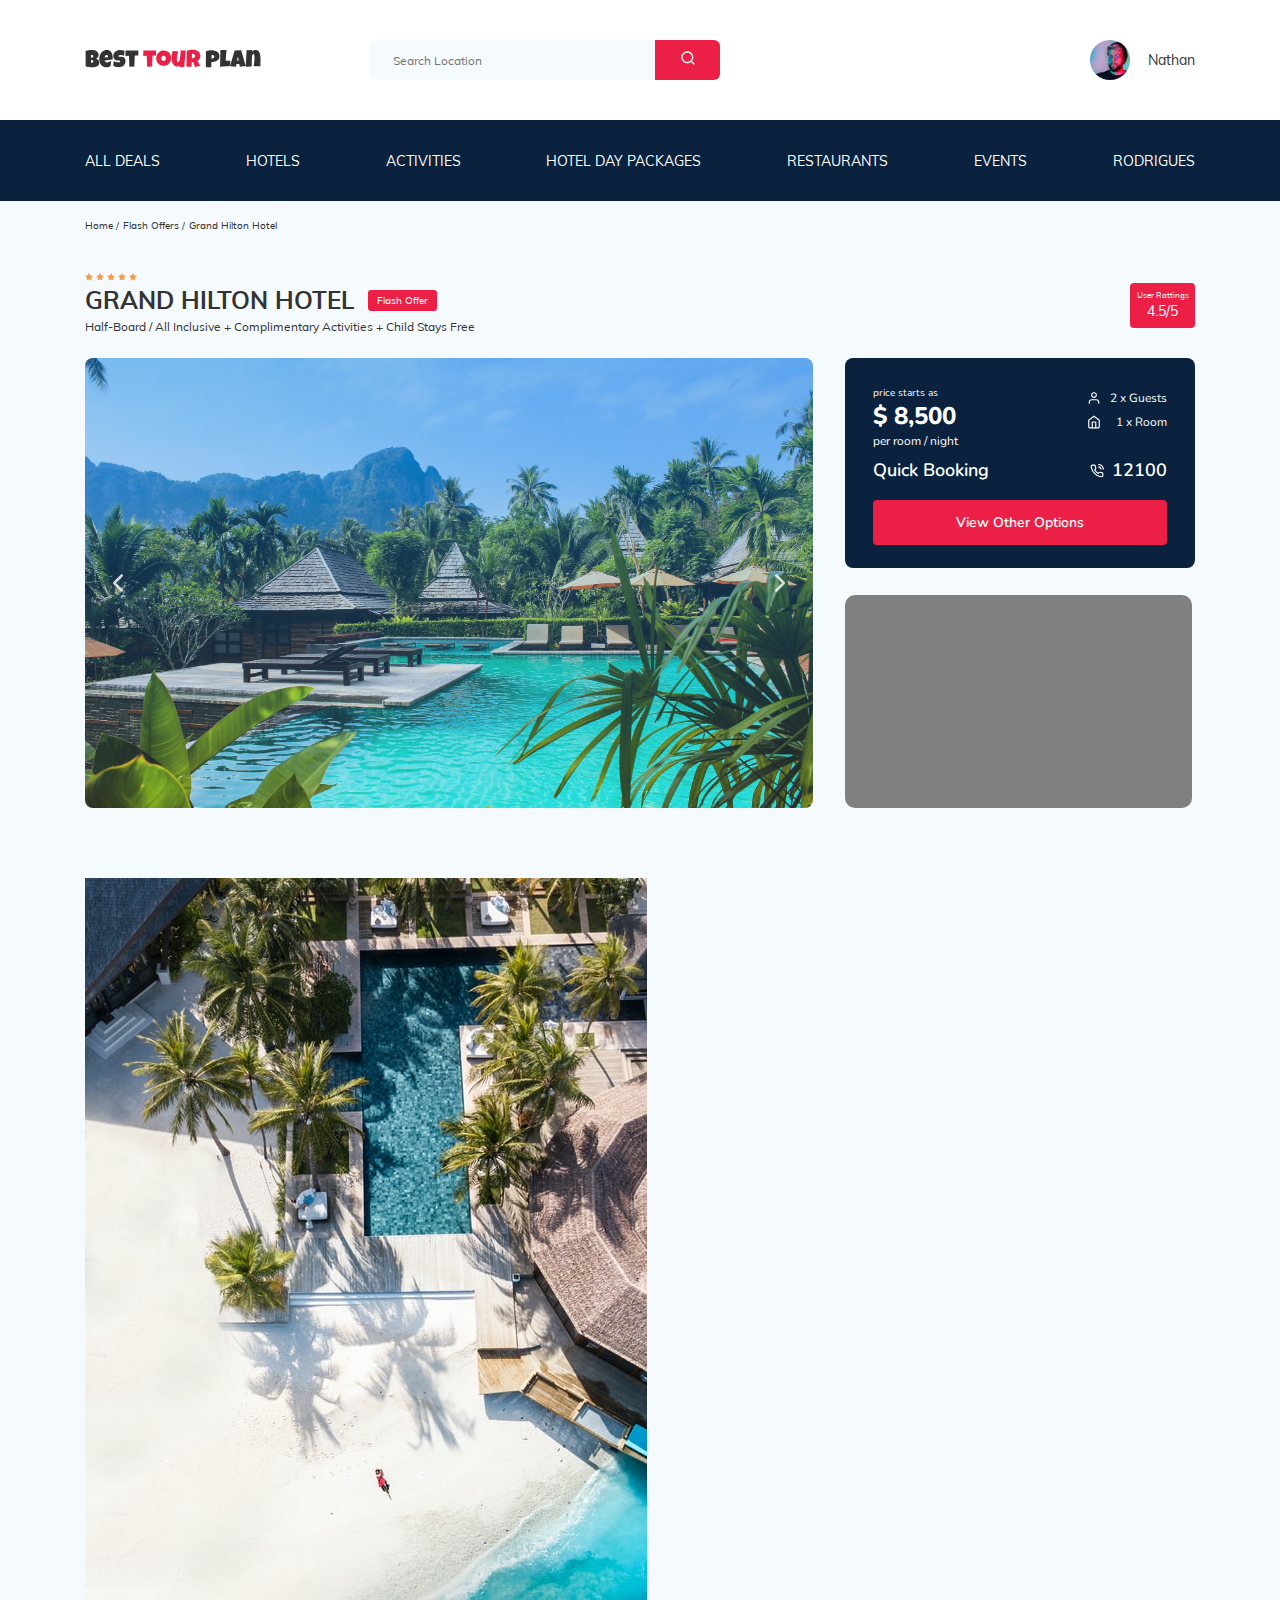
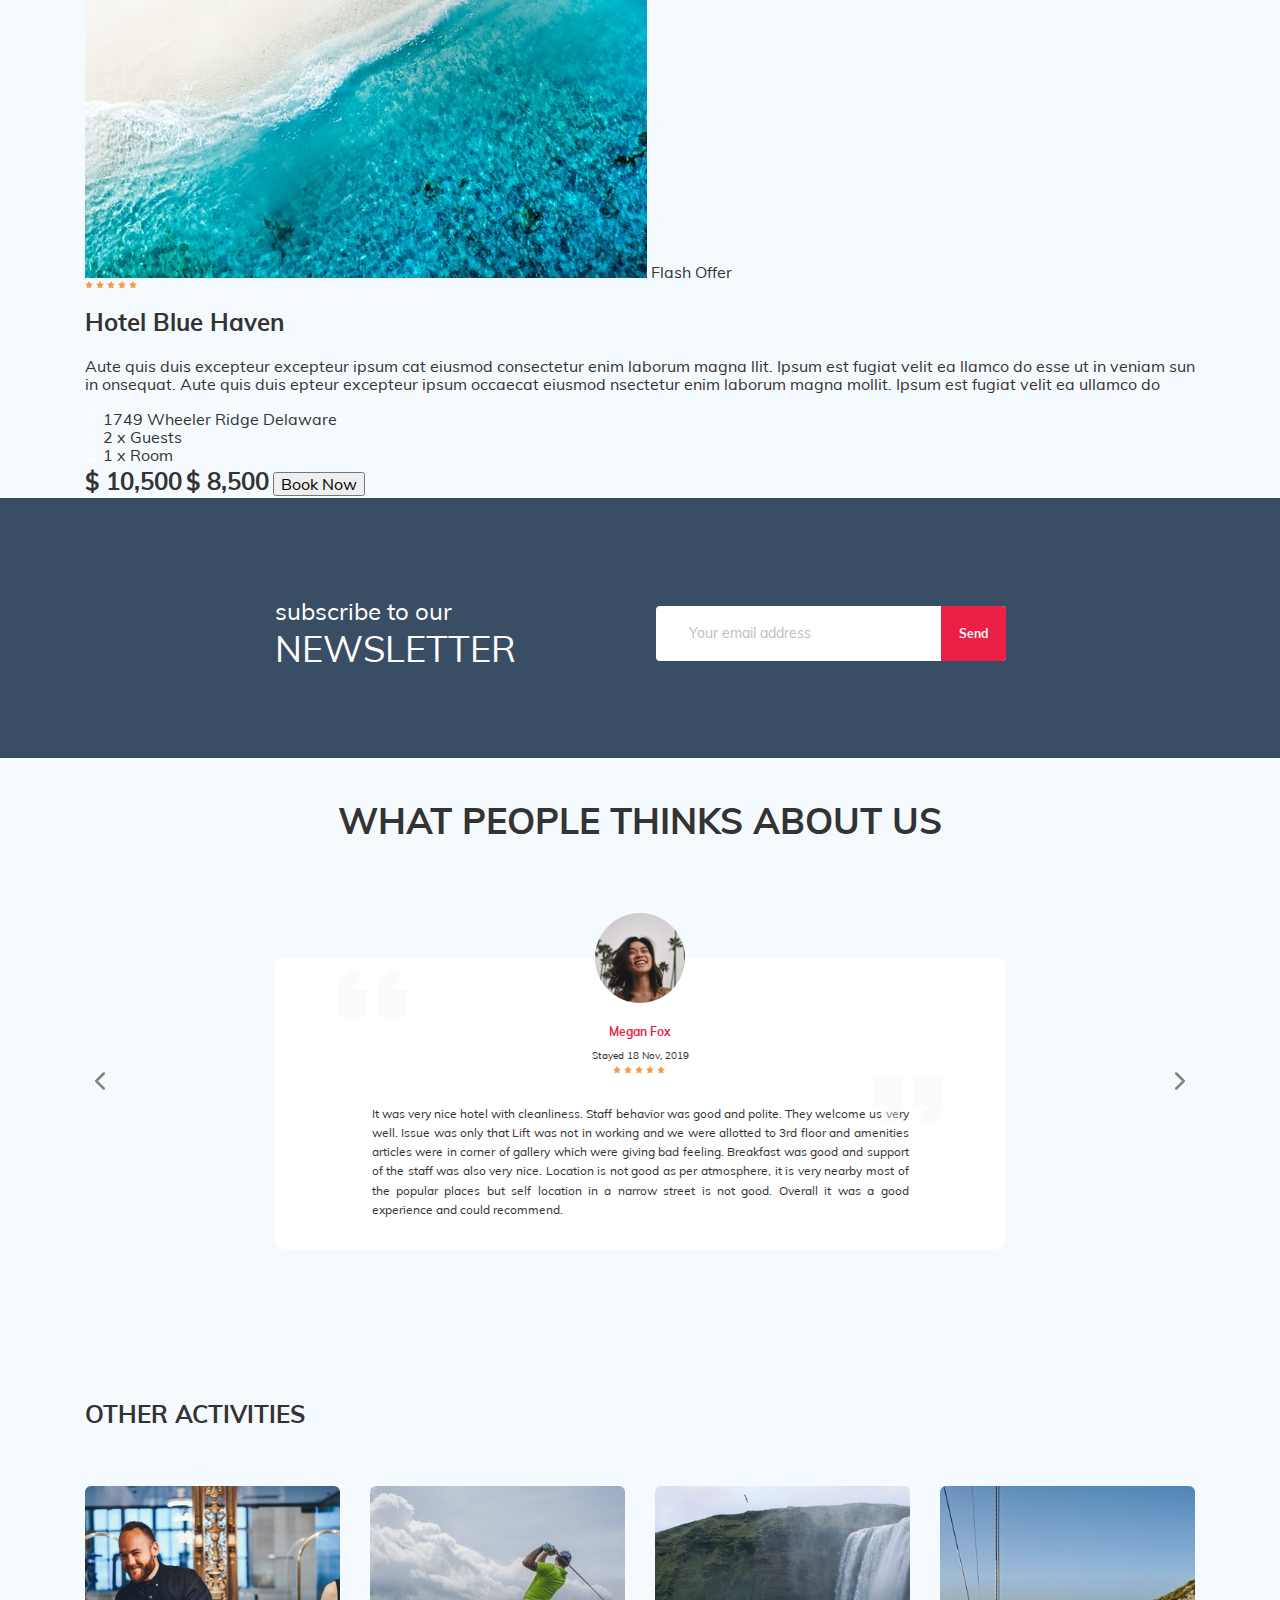
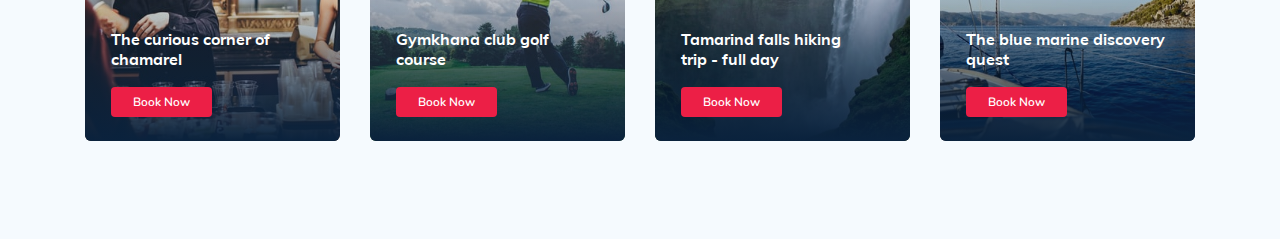
==== index — копия.html @ 94bdee6e "fix: some bugs" ====
<!DOCTYPE html>
<html lang="ru">
	<head>
		<meta charset="UTF-8" />
		<meta name="viewport" content="width=device-width, initial-scale=1.0" />
		<title>Best Tour Plan - Hotel Booking</title>
		<link rel="shortcut icon" href="favicon.ico" type="image/x-icon" />
		<link rel="icon" href="favicon.ico" type="image/x-icon" />
		<link
			href="https://fonts.googleapis.com/css2?family=Nunito:wght@400;600;800&display=swap"
			rel="stylesheet"
		/>
		<link rel="stylesheet" href="css/swiper-bundle.min.css" />
		<link rel="stylesheet" href="css/slyle.css" />
	</head>
	<body>
		<header class="navbar">
			<div class="container">
				<div class="navbar-top">
					<a href="#" class="logo">
						<img
							src="img/horizontal-logo.svg"
							alt="Logo: Best Tour Plan"
							class="image logo__image"
						/>
					</a>

					<form action="#" class="search navbar__search">
						<input
							type="text"
							class="search__input"
							placeholder="Search Location"
						/>
						<button class="search__button">
							<img src="img/search.svg" alt="Icon: search" class="image" />
						</button>
					</form>

					<a href="#" class="user navbar__user">
						<img
							src="img/user-avatar.jpg"
							alt="Avatar: Nathan"
							class="image user__avatar"
						/>
						<span class="user__name">Nathan</span>
					</a>

					<button class="menu-button navbar-top__menu-button">
						<img
							class="image menu-button__image"
							src="img/three-bars.svg"
							alt="Icon: burger menu"
						/>
					</button>
				</div>
				<!-- /.navbar-top -->
			</div>
			<!-- /.container -->
			<nav class="navbar-menu">
				<div class="container">
					<ul class="navbar-menu__navigation">
						<li class="navbar-menu__item">
							<a href="#" class="navbar-menu__link">All Deals</a>
						</li>
						<li class="navbar-menu__item">
							<a href="#" class="navbar-menu__link">Hotels</a>
						</li>
						<li class="navbar-menu__item">
							<a href="#" class="navbar-menu__link">Activities</a>
						</li>
						<li class="navbar-menu__item">
							<a href="#" class="navbar-menu__link">Hotel Day Packages</a>
						</li>
						<li class="navbar-menu__item">
							<a href="#" class="navbar-menu__link">Restaurants</a>
						</li>
						<li class="navbar-menu__item">
							<a href="#" class="navbar-menu__link">Events</a>
						</li>
						<li class="navbar-menu__item">
							<a href="#" class="navbar-menu__link">Rodrigues</a>
						</li>
					</ul>
				</div>
				<!-- /.container -->
			</nav>
		</header>

		<nav class="breadcrumb">
			<div class="container">
				<ul class="breadcrumb-list">
					<li class="breadcrumb-list__item">
						<a href="#" class="breadcrumb-list__link">Home</a>
					</li>
					<li class="breadcrumb-list__item">
						<a href="#" class="breadcrumb-list__link">Flash Offers</a>
					</li>
					<li class="breadcrumb-list__item">Grand Hilton Hotel</li>
				</ul>
			</div>
			<!-- /.container -->
		</nav>

		<section class="hotel" data-depth="1">
			<div class="container">
				<div class="hotel-info">
					<div class="hotel-info__text">
						<div class="hotel-wrapper">
							<div class="stars">
								<img src="img/star.svg" alt="Icon: Star" class="image star" />
								<img src="img/star.svg" alt="Icon: Star" class="image star" />
								<img src="img/star.svg" alt="Icon: Star" class="image star" />
								<img src="img/star.svg" alt="Icon: Star" class="image star" />
								<img src="img/star.svg" alt="Icon: Star" class="image star" />
							</div>
							<!-- /.stars -->
							<h1 class="hotel-name hotel-info__name">GRAND HILTON HOTEL</h1>
							<span class="offer hotel-info__offer">Flash Offer</span>
						</div>
						<!-- /.hotel-wrapper -->

						<p class="hotel-description hotel-info__description">
							Half-Board / All Inclusive + Complimentary Activities + Child
							Stays Free
						</p>
					</div>
					<!-- /.hotel-info__text -->
					<div class="rating hotel-info__rating">
						<span class="rating__text">
							User Rattings
						</span>
						<span class="rating__counter">
							4.5/5
						</span>
					</div>
					<!-- /.hotel-info__rating -->
				</div>
				<!-- /.hotel-info -->
				<div class="hotel-grid">
					<div class="slider hotel-grid__slider">
						<!-- Slider main container -->
						<div class="swiper-container hotel-slider">
							<!-- Additional required wrapper -->
							<div class="swiper-wrapper">
								<!-- Slides -->
								<div class="swiper-slide hotel-slider__item">
									<img
										src="img/slide-1.jpg"
										alt="Image: Slider image"
										class="image hotel-slider__image"
									/>
								</div>
								<div class="swiper-slide hotel-slider__item">
									<img
										src="img/slide-2.jpg"
										alt="Image: Slider image"
										class="image hotel-slider__image"
									/>
								</div>
								<div class="swiper-slide hotel-slider__item">
									<img
										src="img/slide-3.jpg"
										alt="Image: Slider image"
										class="image hotel-slider__image"
									/>
								</div>
								<div class="swiper-slide hotel-slider__item">
									<img
										src="img/slide-4.jpg"
										alt="Image: Slider image"
										class="image hotel-slider__image"
									/>
								</div>
								<div class="swiper-slide hotel-slider__item">
									<img
										src="img/slide-5.jpg"
										alt="Image: Slider image"
										class="image hotel-slider__image"
									/>
								</div>
							</div>

							<button
								class="hotel-slider__button hotel-slider__button_prev"
							></button>
							<button
								class="hotel-slider__button hotel-slider__button_next"
							></button>
						</div>
						<!-- /.swiper-container -->
					</div>
					<!-- /.slider -->
					<div class="hotel-about">
						<div class="booking">
							<div class="booking__info">
								<div class="booking__price">
									<span class="booking__start">price starts as</span>

									<strong class="booking__pricetag">$ 8,500</strong>
									<span class="booking__per-room">per room / night</span>
								</div>
								<!-- /.booking__price -->
								<div class="booking__room">
									<div class="booking__text">
										<img
											src="img/user.svg"
											alt="Icon: User"
											class="image booking__icon"
										/>
										<span class="booking__description">2 x Guests</span>
									</div>
									<!-- /.booking__text -->

									<div class="booking__text">
										<img
											src="img/home.svg"
											alt="Icon: Home"
											class="image booking__icon"
										/>
										<span class="booking__description">1 x Room</span>
									</div>
									<!-- /.booking__text -->
								</div>
								<!-- /.booking__room -->
							</div>
							<!-- /.booking__info -->
							<div class="booking__call-center">
								<span class="booking__heading">Quick Booking</span>
								<a class="booking__number" href="tel:12100"
									><img src="img/phone-call.svg" alt="Icon: Phone" />
									<span class="booking__phone">12100</span>
								</a>
							</div>
							<!-- /.booking__call-center -->
							<button class="button booking__button">View Other Options</button>
						</div>
						<!-- /.booking -->
						<div class="map">
							<iframe
								src="https://www.google.com/maps/embed?pb=!1m18!1m12!1m3!1d35768.629794727676!2d126.9271982856096!3d37.589681673921!2m3!1f0!2f0!3f0!3m2!1i1024!2i768!4f13.1!3m3!1m2!1s0x357c986a45705bb5%3A0x224be1d558aa33!2sSwiss%20Grand%20Hotel!5e0!3m2!1sru!2sru!4v1595847140951!5m2!1sru!2sru"
								class="map__frame"
							></iframe>
						</div>
						<!-- /.map -->
					</div>
					<!-- /.hotel-about -->
				</div>
				<!-- /.hotel-grid -->
			</div>
			<!-- /.container -->
		</section>

		<!-- грид тест ------------------------------------------------------------------------->
		<section class="other-packages">
			<div class="container">
				<div class="other-packages-wrapper">
					<div class="package">
						<div class="package__image">
							<img
								class="image"
								src="img/Hotel-Blue-Haven.jpg"
								alt="Hotel Blue Haven"
							/>
							<span class="package__offer">Flash Offer</span>
						</div>
						<!-- /.package__image -->

						<div class="package-info">
							<div class="package-info__text">
								<div class="stars">
									<img src="img/star.svg" alt="Icon: Star" class="image star" />
									<img src="img/star.svg" alt="Icon: Star" class="image star" />
									<img src="img/star.svg" alt="Icon: Star" class="image star" />
									<img src="img/star.svg" alt="Icon: Star" class="image star" />
									<img src="img/star.svg" alt="Icon: Star" class="image star" />
								</div>
								<!-- /.stars -->
								<h2 class="package-info__name">
									Hotel Blue Haven
								</h2>

								<p class="package-info__description">
									Aute quis duis excepteur excepteur ipsum cat eiusmod
									consectetur enim laborum magna llit. Ipsum est fugiat velit ea
									llamco do esse ut in veniam sun in onsequat. Aute quis duis
									epteur excepteur ipsum occaecat eiusmod nsectetur enim laborum
									magna mollit. Ipsum est fugiat velit ea ullamco do
								</p>
							</div>
							<!-- /.package-info__text -->
							<div class="package-booking">
								<div class="package-booking__room">
									<div class="package-booking__text">
										<img
											src="img/map-pin.svg"
											alt="Icon: Address"
											class="image package-booking__icon"
										/>
										<span class="package-booking__description"
											>1749 Wheeler Ridge Delaware</span
										>
									</div>
									<!-- /.package-booking__text -->

									<div class="package-booking__text">
										<img
											src="img/user.svg"
											alt="Icon: User"
											class="image package-booking__icon"
										/>
										<span class="package-booking__description">2 x Guests</span>
									</div>
									<!-- /.package-booking__text -->

									<div class="package-booking__text">
										<img
											src="img/home.svg"
											alt="Icon: Home"
											class="image package-booking__icon"
										/>
										<span class="package-booking__description">1 x Room</span>
									</div>
									<!-- /.package-booking__text -->
								</div>
								<!-- /.package-booking__room -->

								<div class="package-booking__price">
									<span class="booking__pricetag package-booking__old-pricetag"
										>$ 10,500</span
									>
									<strong
										class="booking__pricetag package-booking__new-pricetag"
										>$ 8,500</strong
									>
									<button class="package-booking package-booking__button">
										Book Now
									</button>
								</div>
								<!-- /.package-booking__price -->
							</div>
							<!-- /.booking -->
						</div>
						<!-- /.hotel-info -->
					</div>
					<!-- /.package -->
				</div>
				<!-- /.other-packages-wrapper -->
			</div>
			<!-- /.container -->
		</section>
		<!-- грид тест ------------------------------------------------------------------------->

		<section
			class="newsletter parallax-window"
			data-depth="0.5"
			data-parallax="scroll"
			data-image-src="img/newsletter-bg.jpg"
		>
			<div class="newsletter-wrapper">
				<h2 class="newsletter-title newsletter__title">
					subscribe to our
					<span class="newsletter-title__strong">Newsletter</span>
				</h2>

				<form action="#" class="subscribe newsletter__subscribe">
					<input
						type="text"
						class="subscribe__input"
						placeholder="Your email address"
					/>
					<button class="subscribe__button">Send</button>
				</form>
			</div>
			<!-- /.newsletter-wrapper -->
		</section>

		<section class="reviews" data-depth="1">
			<div class="container">
				<h2 class="reviews__title">
					What people thinks about us
				</h2>

				<div class="swiper-container reviews-slider">
					<div class="swiper-wrapper">
						<div class="swiper-slide">
							<div class="reviews-slider__item">
								<div class="reviews-slider__profile">
									<img
										src="img/reviews-avatar.jpg"
										alt="Photo: Megan Fox"
										class="image reviews-slider__avatar"
									/>
									<h3 class="reviews-slider__username">Megan Fox</h3>
									<span class="reviews-slider__date">Stayed 18 Nov, 2019</span>
									<div class="reviews-slider__rating">
										<img
											src="img/star.svg"
											alt="Icon: Star"
											class="image star"
										/>
										<img
											src="img/star.svg"
											alt="Icon: Star"
											class="image star"
										/>
										<img
											src="img/star.svg"
											alt="Icon: Star"
											class="image star"
										/>
										<img
											src="img/star.svg"
											alt="Icon: Star"
											class="image star"
										/>
										<img
											src="img/star.svg"
											alt="Icon: Star"
											class="image star"
										/>
									</div>
									<!-- /.user-rating -->
								</div>
								<!-- /.reviews-slider__profile -->
								<p class="reviews-slider__text">
									It was very nice hotel with cleanliness. Staff behavior was
									good and polite. They welcome us very well. Issue was only
									that Lift was not in working and we were allotted to 3rd floor
									and amenities articles were in corner of gallery which were
									giving bad feeling. Breakfast was good and support of the
									staff was also very nice. Location is not good as per
									atmosphere, it is very nearby most of the popular places but
									self location in a narrow street is not good. Overall it was a
									good experience and could recommend.
								</p>
							</div>
							<!-- /.reviews-slider__item -->
						</div>
						<!-- swiper-slide -->

						<div class="swiper-slide">
							<div class="reviews-slider__item">
								<div class="reviews-slider__profile">
									<img
										src="img/reviews-avatar-2.jpg"
										alt="Photo: Anita Sindht"
										class="image reviews-slider__avatar"
									/>
									<h3 class="reviews-slider__username">Anita Sindht</h3>
									<span class="reviews-slider__date">Stayed 13 Sep, 2019</span>
									<div class="reviews-slider__rating">
										<img
											src="img/star.svg"
											alt="Icon: Star"
											class="image star"
										/>
										<img
											src="img/star.svg"
											alt="Icon: Star"
											class="image star"
										/>
										<img
											src="img/star.svg"
											alt="Icon: Star"
											class="image star"
										/>
									</div>
									<!-- /.user-rating -->
								</div>
								<!-- /.reviews-slider__profile -->
								<p class="reviews-slider__text">
									It was very nice hotel with cleanliness. Staff behavior was
									good and polite. They welcome us very well.
								</p>
							</div>
							<!-- /.reviews-slider__item -->
						</div>
						<!-- swiper-slide -->

						<div class="swiper-slide">
							<div class="reviews-slider__item">
								<div class="reviews-slider__profile">
									<img
										src="img/reviews-avatar-3.jpg"
										alt="Photo: Daviv Mayer"
										class="image reviews-slider__avatar"
									/>
									<h3 class="reviews-slider__username">Daviv Mayer</h3>
									<span class="reviews-slider__date">Stayed 30 Nov, 2019</span>
									<div class="reviews-slider__rating">
										<img
											src="img/star.svg"
											alt="Icon: Star"
											class="image star"
										/>
										<img
											src="img/star.svg"
											alt="Icon: Star"
											class="image star"
										/>
										<img
											src="img/star.svg"
											alt="Icon: Star"
											class="image star"
										/>
										<img
											src="img/star.svg"
											alt="Icon: Star"
											class="image star"
										/>
									</div>
									<!-- /.user-rating -->
								</div>
								<!-- /.reviews-slider__profile -->
								<p class="reviews-slider__text">
									It was very nice hotel with cleanliness. Location is not good
									as per atmosphere, it is very nearby most of the popular
									places but self location in a narrow street is not good.
									Overall it was a good experience and could recommend.
								</p>
							</div>
							<!-- /.reviews-slider__item -->
						</div>
						<!-- swiper-slide -->
					</div>
					<!-- swiper-wrapper -->

					<button
						class="reviews-slider__button reviews-slider__button_prev"
					></button>
					<button
						class="reviews-slider__button reviews-slider__button_next"
					></button>
				</div>
				<!-- /.slider -->
			</div>
			<!-- /.container -->
		</section>

		<section class="activities">
			<div class="container">
				<h2 class="activities__title">Other activities</h2>
				<div class="activities-wrapper">
					<div class="card activities__card">
						<img
							src="img/activity-1.jpg"
							alt="The curious corner of chamarel"
							class="image card__image"
						/>
						<h3 class="card__title">The curious corner of chamarel</h3>
						<button class="card__button">Book Now</button>
					</div>
					<!-- /.card -->

					<div class="card activities__card">
						<img
							src="img/activity-2.jpg"
							alt="Gymkhana club golf course"
							class="image card__image"
						/>
						<h3 class="card__title">Gymkhana club golf course</h3>
						<button class="card__button">Book Now</button>
					</div>
					<!-- /.card -->

					<div class="card activities__card">
						<img
							src="img/activity-3.jpg"
							alt="Tamarind falls hiking trip - full day"
							class="image card__image"
						/>
						<h3 class="card__title">
							Tamarind falls hiking trip&#160;-&#160;full day
						</h3>
						<button class="card__button">Book Now</button>
					</div>
					<!-- /.card -->

					<div class="card activities__card">
						<img
							src="img/activity-4.jpg"
							alt="The blue marine discovery
						quest"
							class="image card__image"
						/>
						<h3 class="card__title">The blue marine discovery quest</h3>
						<button class="card__button">Book Now</button>
					</div>
					<!-- /.card -->
				</div>
				<!-- /.activities-wrapper -->
			</div>
			<!-- /.container -->
		</section>

		<script src="https://ajax.googleapis.com/ajax/libs/jquery/1.11.0/jquery.min.js"></script>
		<script src="js/parallax.min.js"></script>
		<script src="js/swiper-bundle.min.js"></script>
		<script src="js/main.js"></script>
	</body>
</html>
---- css/slyle.css ----
@font-face {
  font-family: 'Muli';
  src: url("../fonts/Muliregular.woff2") format("woff2"), url("../fonts/Muliregular.woff") format("woff");
  font-weight: 400;
  font-style: normal;
}

@font-face {
  font-family: 'Muli';
  src: url("../fonts/Mulibold.woff2") format("woff2"), url("../fonts/Mulibold.woff") format("woff");
  font-weight: 700;
  font-style: normal;
}

* {
  -webkit-box-sizing: border-box;
          box-sizing: border-box;
}

body {
  font-family: 'Muli', sans-serif;
  color: #333333;
  background-color: #f5fafe;
}

.container {
  max-width: 1110px;
  margin: auto;
}

.image {
  max-width: 100%;
  -o-object-fit: cover;
     object-fit: cover;
}

.star {
  margin-right: 3px;
}

/*! normalize.css v8.0.1 | MIT License | github.com/necolas/normalize.css */
/* Document
   ========================================================================== */
/**
 * 1. Correct the line height in all browsers.
 * 2. Prevent adjustments of font size after orientation changes in iOS.
 */
html {
  line-height: 1.15;
  /* 1 */
  -webkit-text-size-adjust: 100%;
  /* 2 */
}

/* Sections
   ========================================================================== */
/**
 * Remove the margin in all browsers.
 */
body {
  margin: 0;
}

/**
 * Render the `main` element consistently in IE.
 */
main {
  display: block;
}

/**
 * Correct the font size and margin on `h1` elements within `section` and
 * `article` contexts in Chrome, Firefox, and Safari.
 */
h1 {
  font-size: 2em;
  margin: 0.67em 0;
}

/* Grouping content
   ========================================================================== */
/**
 * 1. Add the correct box sizing in Firefox.
 * 2. Show the overflow in Edge and IE.
 */
hr {
  -webkit-box-sizing: content-box;
          box-sizing: content-box;
  /* 1 */
  height: 0;
  /* 1 */
  overflow: visible;
  /* 2 */
}

/**
 * 1. Correct the inheritance and scaling of font size in all browsers.
 * 2. Correct the odd `em` font sizing in all browsers.
 */
pre {
  font-family: monospace, monospace;
  /* 1 */
  font-size: 1em;
  /* 2 */
}

/* Text-level semantics
   ========================================================================== */
/**
 * Remove the gray background on active links in IE 10.
 */
a {
  background-color: transparent;
}

/**
 * 1. Remove the bottom border in Chrome 57-
 * 2. Add the correct text decoration in Chrome, Edge, IE, Opera, and Safari.
 */
abbr[title] {
  border-bottom: none;
  /* 1 */
  text-decoration: underline;
  /* 2 */
  -webkit-text-decoration: underline dotted;
          text-decoration: underline dotted;
  /* 2 */
}

/**
 * Add the correct font weight in Chrome, Edge, and Safari.
 */
b,
strong {
  font-weight: bolder;
}

/**
 * 1. Correct the inheritance and scaling of font size in all browsers.
 * 2. Correct the odd `em` font sizing in all browsers.
 */
code,
kbd,
samp {
  font-family: monospace, monospace;
  /* 1 */
  font-size: 1em;
  /* 2 */
}

/**
 * Add the correct font size in all browsers.
 */
small {
  font-size: 80%;
}

/**
 * Prevent `sub` and `sup` elements from affecting the line height in
 * all browsers.
 */
sub,
sup {
  font-size: 75%;
  line-height: 0;
  position: relative;
  vertical-align: baseline;
}

sub {
  bottom: -0.25em;
}

sup {
  top: -0.5em;
}

/* Embedded content
   ========================================================================== */
/**
 * Remove the border on images inside links in IE 10.
 */
img {
  border-style: none;
}

/* Forms
   ========================================================================== */
/**
 * 1. Change the font styles in all browsers.
 * 2. Remove the margin in Firefox and Safari.
 */
button,
input,
optgroup,
select,
textarea {
  font-family: inherit;
  /* 1 */
  font-size: 100%;
  /* 1 */
  line-height: 1.15;
  /* 1 */
  margin: 0;
  /* 2 */
}

/**
 * Show the overflow in IE.
 * 1. Show the overflow in Edge.
 */
button,
input {
  /* 1 */
  overflow: visible;
}

/**
 * Remove the inheritance of text transform in Edge, Firefox, and IE.
 * 1. Remove the inheritance of text transform in Firefox.
 */
button,
select {
  /* 1 */
  text-transform: none;
}

/**
 * Correct the inability to style clickable types in iOS and Safari.
 */
button,
[type="button"],
[type="reset"],
[type="submit"] {
  -webkit-appearance: button;
}

/**
 * Remove the inner border and padding in Firefox.
 */
button::-moz-focus-inner,
[type="button"]::-moz-focus-inner,
[type="reset"]::-moz-focus-inner,
[type="submit"]::-moz-focus-inner {
  border-style: none;
  padding: 0;
}

/**
 * Restore the focus styles unset by the previous rule.
 */
button:-moz-focusring,
[type="button"]:-moz-focusring,
[type="reset"]:-moz-focusring,
[type="submit"]:-moz-focusring {
  outline: 1px dotted ButtonText;
}

/**
 * Correct the padding in Firefox.
 */
fieldset {
  padding: 0.35em 0.75em 0.625em;
}

/**
 * 1. Correct the text wrapping in Edge and IE.
 * 2. Correct the color inheritance from `fieldset` elements in IE.
 * 3. Remove the padding so developers are not caught out when they zero out
 *    `fieldset` elements in all browsers.
 */
legend {
  -webkit-box-sizing: border-box;
          box-sizing: border-box;
  /* 1 */
  color: inherit;
  /* 2 */
  display: table;
  /* 1 */
  max-width: 100%;
  /* 1 */
  padding: 0;
  /* 3 */
  white-space: normal;
  /* 1 */
}

/**
 * Add the correct vertical alignment in Chrome, Firefox, and Opera.
 */
progress {
  vertical-align: baseline;
}

/**
 * Remove the default vertical scrollbar in IE 10+.
 */
textarea {
  overflow: auto;
}

/**
 * 1. Add the correct box sizing in IE 10.
 * 2. Remove the padding in IE 10.
 */
[type="checkbox"],
[type="radio"] {
  -webkit-box-sizing: border-box;
          box-sizing: border-box;
  /* 1 */
  padding: 0;
  /* 2 */
}

/**
 * Correct the cursor style of increment and decrement buttons in Chrome.
 */
[type="number"]::-webkit-inner-spin-button,
[type="number"]::-webkit-outer-spin-button {
  height: auto;
}

/**
 * 1. Correct the odd appearance in Chrome and Safari.
 * 2. Correct the outline style in Safari.
 */
[type="search"] {
  -webkit-appearance: textfield;
  /* 1 */
  outline-offset: -2px;
  /* 2 */
}

/**
 * Remove the inner padding in Chrome and Safari on macOS.
 */
[type="search"]::-webkit-search-decoration {
  -webkit-appearance: none;
}

/**
 * 1. Correct the inability to style clickable types in iOS and Safari.
 * 2. Change font properties to `inherit` in Safari.
 */
::-webkit-file-upload-button {
  -webkit-appearance: button;
  /* 1 */
  font: inherit;
  /* 2 */
}

/* Interactive
   ========================================================================== */
/*
 * Add the correct display in Edge, IE 10+, and Firefox.
 */
details {
  display: block;
}

/*
 * Add the correct display in all browsers.
 */
summary {
  display: list-item;
}

/* Misc
   ========================================================================== */
/**
 * Add the correct display in IE 10+.
 */
template {
  display: none;
}

/**
 * Add the correct display in IE 10.
 */
[hidden] {
  display: none;
}

.navbar {
  background-color: #ffffff;
}

.navbar-top {
  display: -webkit-box;
  display: -ms-flexbox;
  display: flex;
  -webkit-box-align: center;
      -ms-flex-align: center;
          align-items: center;
  -webkit-box-pack: justify;
      -ms-flex-pack: justify;
          justify-content: space-between;
  padding: 40px 0px;
}

.navbar-top__menu-button {
  display: none;
}

.navbar__search {
  margin-right: auto;
  margin-left: 108px;
}

.navbar-menu {
  background: #0A223D;
}

.navbar-menu__navigation {
  margin: 0;
  padding: 31px 0px;
  list-style-type: none;
  display: -webkit-box;
  display: -ms-flexbox;
  display: flex;
  -webkit-box-align: center;
      -ms-flex-align: center;
          align-items: center;
  -webkit-box-pack: justify;
      -ms-flex-pack: justify;
          justify-content: space-between;
  color: white;
}

.navbar-menu__link {
  color: white;
  text-decoration: none;
  text-transform: uppercase;
  font-size: 14px;
  line-height: 18px;
}

.logo {
  width: 177px;
}

.search {
  display: -webkit-box;
  display: -ms-flexbox;
  display: flex;
  position: relative;
  overflow: hidden;
  border-radius: 6px;
  height: 40px;
}

.search__input {
  width: 350px;
  height: 100%;
  padding-left: 23px;
  padding-right: 75px;
  background-color: #f5fafe;
  border: none;
  font-size: 12px;
  line-height: 15px;
  color: #333333;
}

.search__button {
  position: absolute;
  top: 0;
  right: 0;
  height: 100%;
  width: 65px;
  border: none;
  background-color: #EC1F46;
}

.user {
  display: -webkit-box;
  display: -ms-flexbox;
  display: flex;
  -webkit-box-align: center;
      -ms-flex-align: center;
          align-items: center;
  text-decoration: none;
}

.user__avatar {
  width: 40px;
  height: 40px;
  border-radius: 50%;
}

.user__name {
  margin-left: 18px;
  font-size: 14px;
  line-height: 18px;
  color: #333333;
}

.breadcrumb-list {
  list-style: none;
  display: -webkit-box;
  display: -ms-flexbox;
  display: flex;
  -webkit-box-align: center;
      -ms-flex-align: center;
          align-items: center;
  padding: 18px 0px;
  margin: 0;
}

.breadcrumb-list__item {
  font-size: 10px;
  line-height: 13px;
}

.breadcrumb-list__item:not(:last-child)::after {
  content: '/';
  margin-right: 4px;
}

.breadcrumb-list__link {
  text-decoration: none;
  color: inherit;
}

.hotel {
  padding: 23px 0 70px 0;
}

.hotel-info {
  display: -webkit-box;
  display: -ms-flexbox;
  display: flex;
  -webkit-box-align: center;
      -ms-flex-align: center;
          align-items: center;
  -webkit-box-pack: justify;
      -ms-flex-pack: justify;
          justify-content: space-between;
  padding-bottom: 20px;
}

.hotel-info__offer {
  margin-left: 14px;
  margin-top: 4px;
}

.hotel-info__name {
  margin-top: 4px;
  margin-bottom: 0;
}

.hotel-info__description {
  margin: 4px 0;
}

.hotel-name {
  font-size: 24px;
  line-height: 30px;
}

.hotel-wrapper {
  display: -webkit-box;
  display: -ms-flexbox;
  display: flex;
  -ms-flex-wrap: wrap;
      flex-wrap: wrap;
  -webkit-box-align: center;
      -ms-flex-align: center;
          align-items: center;
}

.hotel-description {
  font-size: 12px;
  line-height: 15px;
}

.hotel-grid {
  display: -webkit-box;
  display: -ms-flexbox;
  display: flex;
  -webkit-box-pack: justify;
      -ms-flex-pack: justify;
          justify-content: space-between;
}

.hotel-grid__slider {
  width: 728px;
  height: 450px;
}

.hotel-about {
  display: -webkit-box;
  display: -ms-flexbox;
  display: flex;
  -webkit-box-orient: vertical;
  -webkit-box-direction: normal;
      -ms-flex-direction: column;
          flex-direction: column;
  -webkit-box-pack: justify;
      -ms-flex-pack: justify;
          justify-content: space-between;
}

.hotel-slider {
  width: 100%;
  height: 100%;
  position: relative;
  border-radius: 8px;
}

.hotel-slider__item {
  display: -webkit-box;
  display: -ms-flexbox;
  display: flex;
  -webkit-box-pack: center;
      -ms-flex-pack: center;
          justify-content: center;
  -webkit-box-align: center;
      -ms-flex-align: center;
          align-items: center;
}

.hotel-slider__item::after {
  content: '';
  position: absolute;
  width: 100%;
  height: 100%;
  top: 0;
  bottom: 0;
  right: 0;
  left: 0;
  z-index: 10;
  background: -webkit-gradient(linear, left top, left bottom, from(rgba(0, 122, 223, 0.48)), to(rgba(255, 255, 255, 0.128)));
  background: linear-gradient(180deg, rgba(0, 122, 223, 0.48) 0%, rgba(255, 255, 255, 0.128) 100%);
}

.hotel-slider__image {
  height: 100%;
  width: 100%;
}

.hotel-slider__button {
  position: absolute;
  top: 50%;
  -webkit-transform: translateY(-50%);
          transform: translateY(-50%);
  z-index: 20;
  background: transparent;
  width: 30px;
  height: 30px;
  border: none;
  outline: none;
  cursor: pointer;
  background-repeat: no-repeat;
  background-position: center;
  background-size: 10px;
}

.hotel-slider__button_prev {
  left: 18px;
  background-image: url("../img/arrow-prev.svg");
}

.hotel-slider__button_next {
  right: 18px;
  background-image: url("../img/arrow-next.svg");
}

.stars {
  -ms-flex-preferred-size: 100%;
      flex-basis: 100%;
  display: -webkit-box;
  display: -ms-flexbox;
  display: flex;
}

.offer {
  font-size: 10px;
  line-height: 13px;
  padding: 4px 9px;
  background: #EC1F46;
  border-radius: 3px;
  color: white;
}

.rating {
  max-width: 65px;
  min-height: 45px;
  text-align: center;
  color: white;
  background: #EC1F46;
  border-radius: 4px;
}

.rating__text {
  font-size: 8px;
  line-height: 10px;
}

.rating__counter {
  font-size: 14px;
  line-height: 18px;
}

.booking {
  background: #0A223D;
  color: white;
  font-family: 'Nunito', sans-serif;
  border-radius: 8px;
  width: 350px;
  height: 210px;
  padding: 28px;
}

.booking__info {
  display: -webkit-box;
  display: -ms-flexbox;
  display: flex;
  -webkit-box-pack: justify;
      -ms-flex-pack: justify;
          justify-content: space-between;
  margin-bottom: 9px;
}

.booking__price {
  display: -webkit-box;
  display: -ms-flexbox;
  display: flex;
  -webkit-box-orient: vertical;
  -webkit-box-direction: normal;
      -ms-flex-direction: column;
          flex-direction: column;
}

.booking__start {
  font-weight: normal;
  font-size: 10px;
  line-height: 14px;
}

.booking__pricetag {
  font-weight: 800;
  font-size: 24px;
  line-height: 33px;
}

.booking__per-room {
  font-weight: normal;
  font-size: 12px;
  line-height: 16px;
}

.booking__room {
  margin-top: 4px;
}

.booking__text {
  display: -webkit-box;
  display: -ms-flexbox;
  display: flex;
  -webkit-box-align: center;
      -ms-flex-align: center;
          align-items: center;
  -webkit-box-pack: justify;
      -ms-flex-pack: justify;
          justify-content: space-between;
  margin-bottom: 8px;
  font-weight: normal;
  font-size: 12px;
  line-height: 16px;
}

.booking__description {
  margin-left: 9px;
}

.booking__call-center {
  display: -webkit-box;
  display: -ms-flexbox;
  display: flex;
  -webkit-box-align: center;
      -ms-flex-align: center;
          align-items: center;
  -webkit-box-pack: justify;
      -ms-flex-pack: justify;
          justify-content: space-between;
  margin-bottom: 17px;
}

.booking__heading {
  font-weight: 600;
  font-size: 18px;
  line-height: 25px;
}

.booking__number {
  display: -webkit-box;
  display: -ms-flexbox;
  display: flex;
  -webkit-box-align: center;
      -ms-flex-align: center;
          align-items: center;
  -webkit-box-pack: justify;
      -ms-flex-pack: justify;
          justify-content: space-between;
  color: inherit;
  text-decoration: none;
  font-weight: 600;
  font-size: 18px;
  line-height: 25px;
}

.booking__phone {
  margin-left: 8px;
}

.booking__button {
  width: 100%;
  min-height: 45px;
  font-weight: 600;
  font-size: 14px;
  line-height: 19px;
  background: #EC1F46;
  color: white;
  border-radius: 4px;
  border: none;
  cursor: pointer;
}

.map {
  width: 347px;
  height: 213px;
  background: gray;
  border-radius: 10px;
  overflow: hidden;
}

.map__frame {
  width: 100%;
  height: 213px;
  frameborder: 0;
  border: 0;
  allowfullscreen: "";
  aria-hidden: "false";
}

.parallax-window {
  height: 260px;
  background: transparent;
}

.newsletter {
  display: -webkit-box;
  display: -ms-flexbox;
  display: flex;
  height: 260px;
  -webkit-box-align: center;
      -ms-flex-align: center;
          align-items: center;
  -webkit-box-pack: center;
      -ms-flex-pack: center;
          justify-content: center;
  position: relative;
  padding: 98px 0 87px 0;
  background-repeat: no-repeat;
  background-size: cover;
  background-position: center;
}

.newsletter:before {
  position: absolute;
  content: '';
  top: 0;
  bottom: 0;
  right: 0;
  left: 0;
  width: 100%;
  height: 100%;
  background-color: rgba(10, 34, 61, 0.8);
}

.newsletter-wrapper {
  position: relative;
  display: -webkit-box;
  display: -ms-flexbox;
  display: flex;
  -webkit-box-align: center;
      -ms-flex-align: center;
          align-items: center;
  -webkit-box-pack: justify;
      -ms-flex-pack: justify;
          justify-content: space-between;
  width: 731px;
  margin: 354 auto;
}

.newsletter-title {
  color: white;
  font-style: normal;
  font-weight: 300;
  font-size: 24px;
  line-height: 30px;
}

.newsletter-title__strong {
  display: block;
  font-size: 36px;
  line-height: 45px;
  text-transform: uppercase;
}

.newsletter .subscribe {
  position: relative;
  width: 350px;
  height: 55px;
  border-radius: 4px;
  overflow: hidden;
}

.newsletter .subscribe__input {
  position: absolute;
  width: 100%;
  height: 100%;
  border: none;
  padding-left: 33px;
  padding-right: 75px;
  font-style: normal;
  font-weight: 300;
  font-size: 14px;
  line-height: 18px;
}

.newsletter .subscribe__input::-webkit-input-placeholder {
  color: #BDBDBD;
}

.newsletter .subscribe__input:-ms-input-placeholder {
  color: #BDBDBD;
}

.newsletter .subscribe__input::-ms-input-placeholder {
  color: #BDBDBD;
}

.newsletter .subscribe__input::placeholder {
  color: #BDBDBD;
}

.newsletter .subscribe__button {
  position: absolute;
  min-width: 65px;
  top: 0;
  right: 0;
  height: 100%;
  border: none;
  background-color: #EC1F46;
  color: white;
  font-weight: bold;
  font-size: 12px;
  line-height: 15px;
}

.reviews {
  padding: 40px 0 70px 0;
}

.reviews__title {
  display: block;
  max-width: 100%;
  font-style: normal;
  font-weight: bold;
  font-size: 36px;
  line-height: 45px;
  text-align: center;
  text-transform: uppercase;
  margin: 0px auto 70px;
}

.reviews-slider__item {
  position: relative;
  display: -webkit-box;
  display: -ms-flexbox;
  display: flex;
  -webkit-box-orient: vertical;
  -webkit-box-direction: normal;
      -ms-flex-direction: column;
          flex-direction: column;
  -webkit-box-align: center;
      -ms-flex-align: center;
          align-items: center;
  width: 730px;
  margin: 45px auto 0;
  background-color: white;
  border-radius: 8px;
  padding: 0 62px 30px;
}

.reviews-slider__item::before {
  position: absolute;
  top: 12px;
  left: 62px;
  content: '';
  width: 70px;
  height: 47px;
  background-image: url(../img/quote-left.svg);
  background-repeat: no-repeat;
}

.reviews-slider__item::after {
  position: absolute;
  top: 118px;
  right: 62px;
  content: '';
  width: 70px;
  height: 47px;
  background-image: url(../img/quote-right.svg);
  background-repeat: no-repeat;
}

.reviews-slider__button {
  position: absolute;
  top: 50%;
  -webkit-transform: translateY(-50%);
          transform: translateY(-50%);
  width: 30px;
  height: 30px;
  background-repeat: no-repeat;
  background-size: 10px;
  background-position: center;
  border: none;
  background-color: transparent;
  outline: none;
  z-index: 99;
  cursor: pointer;
}

.reviews-slider__button_prev {
  background-image: url(../img/gray-arrow-left.svg);
  left: 0;
}

.reviews-slider__button_next {
  background-image: url(../img/gray-arrow-right.svg);
  right: 0;
}

.reviews-slider__profile {
  display: -webkit-box;
  display: -ms-flexbox;
  display: flex;
  -webkit-box-orient: vertical;
  -webkit-box-direction: normal;
      -ms-flex-direction: column;
          flex-direction: column;
  -webkit-box-align: center;
      -ms-flex-align: center;
          align-items: center;
  margin: -45px 0 30px 0;
}

.reviews-slider__avatar {
  width: 90px;
  height: 90px;
  border-radius: 50%;
  margin-bottom: 9px;
}

.reviews-slider__username {
  font-style: normal;
  font-weight: bold;
  font-size: 12px;
  line-height: 15px;
  color: #EC1F46;
  margin-bottom: 10px;
}

.reviews-slider__date {
  font-style: normal;
  font-weight: normal;
  font-size: 10px;
  line-height: 13px;
  margin-bottom: 4px;
}

.reviews-slider__rating {
  display: -webkit-box;
  display: -ms-flexbox;
  display: flex;
  -webkit-box-align: center;
      -ms-flex-align: center;
          align-items: center;
}

.reviews-slider__text {
  max-width: 537px;
  font-weight: normal;
  font-size: 12px;
  line-height: 160%;
  text-align: justify;
  color: #333333;
  margin: auto;
}

.activities {
  padding: 60px 0 98px 0;
}

.activities__title {
  font-style: normal;
  font-weight: bold;
  font-size: 24px;
  line-height: 30px;
  text-transform: uppercase;
  margin-bottom: 57px;
}

.activities-wrapper {
  display: -webkit-box;
  display: -ms-flexbox;
  display: flex;
  -webkit-box-pack: justify;
      -ms-flex-pack: justify;
          justify-content: space-between;
}

.card {
  position: relative;
  display: -webkit-box;
  display: -ms-flexbox;
  display: flex;
  -webkit-box-orient: vertical;
  -webkit-box-direction: normal;
      -ms-flex-direction: column;
          flex-direction: column;
  -webkit-box-align: start;
      -ms-flex-align: start;
          align-items: flex-start;
  width: 255px;
  height: 255px;
  padding: 24px 26px;
  border-radius: 6px;
  overflow: hidden;
}

.card::before {
  content: '';
  position: absolute;
  left: 0;
  right: 0;
  bottom: 0;
  top: 0;
  background: linear-gradient(179.83deg, rgba(196, 196, 196, 0) 35.34%, #0A223D 99.85%);
  z-index: -1;
}

.card__image {
  position: absolute;
  width: 100%;
  height: 100%;
  left: 0;
  right: 0;
  bottom: 0;
  top: 0;
  z-index: -2;
}

.card__title {
  display: inline-block;
  max-width: 200px;
  margin-top: auto;
  margin-bottom: 18px;
  color: white;
  font-style: normal;
  font-weight: bold;
  font-size: 16px;
  line-height: 20px;
}

.card__button {
  padding: 7px 22px;
  font-family: Nunito;
  font-style: normal;
  font-weight: 600;
  font-size: 12px;
  line-height: 16px;
  color: white;
  background-color: #EC1F46;
  border: none;
  border-radius: 4px;
  cursor: pointer;
}

.footer {
  background-color: #0A223D;
  color: white;
  padding-top: 108px;
  padding-bottom: 46px;
}

.footer-wrapper {
  display: -ms-grid;
  display: grid;
  -ms-grid-columns: (minmax(max-content, 1fr))[4];
      grid-template-columns: repeat(4, minmax(-webkit-max-content, 1fr));
      grid-template-columns: repeat(4, minmax(max-content, 1fr));
  grid-gap: 20px;
  grid-auto-rows: minmax(40px, -webkit-min-content);
  grid-auto-rows: minmax(40px, min-content);
  -webkit-box-align: start;
      -ms-flex-align: start;
          align-items: start;
}

.footer__title {
  margin: 0 0 16px 0;
  font-style: normal;
  font-weight: bold;
  font-size: 18px;
  line-height: 23px;
  text-transform: uppercase;
}

.footer__title_inline {
  margin: 0 43px 0 0;
}

.footer__title_mb-30 {
  margin-bottom: 30px;
}

.footer__legal {
  -ms-grid-column-align: end;
      justify-self: end;
}

.footer__logo {
  width: 166px;
  -ms-flex-item-align: center;
      -ms-grid-row-align: center;
      align-self: center;
  -ms-grid-row: 1;
  -ms-grid-row-span: 2;
  grid-row: 1/3;
}

.footer__categories {
  -ms-grid-row: 1;
  -ms-grid-row-span: 3;
  grid-row: 1/4;
}

.footer__social-links {
  display: -webkit-box;
  display: -ms-flexbox;
  display: flex;
  -webkit-box-align: center;
      -ms-flex-align: center;
          align-items: center;
  -webkit-box-pack: justify;
      -ms-flex-pack: justify;
          justify-content: space-between;
  min-width: 83px;
}

.footer__social-network {
  display: -webkit-box;
  display: -ms-flexbox;
  display: flex;
  -webkit-box-align: start;
      -ms-flex-align: start;
          align-items: start;
  -ms-grid-row: 2;
  -ms-grid-row-span: 2;
  grid-row: 2/4;
  grid-column: span 2;
}

.footer__contact-details {
  grid-column: span 2;
}

.footer__contact-form {
  grid-column: span 2;
}

.footer__form {
  display: -webkit-box;
  display: -ms-flexbox;
  display: flex;
  -webkit-box-align: center;
      -ms-flex-align: center;
          align-items: center;
  -webkit-box-pack: justify;
      -ms-flex-pack: justify;
          justify-content: space-between;
  -ms-flex-wrap: wrap;
      flex-wrap: wrap;
}

.footer__form-info {
  font-style: normal;
  font-weight: bold;
  font-size: 12px;
  line-height: 15px;
  color: #E0E0E0;
}

.footer__ul {
  padding: 0;
  margin: 0;
  list-style: none;
}

.footer__item {
  display: -webkit-box;
  display: -ms-flexbox;
  display: flex;
  -webkit-box-align: start;
      -ms-flex-align: start;
          align-items: flex-start;
  font-style: normal;
  font-weight: normal;
  font-size: 14px;
  line-height: 160%;
  color: #BDBDBD;
}

.footer__item_mb-20 {
  margin-bottom: 20px;
}

.footer__icon {
  margin-right: 20px;
}

.footer__icon-wrapper {
  min-width: 40px;
}

.footer__text {
  color: #BDBDBD;
  margin-bottom: 22px;
}

.footer__link {
  text-decoration: none;
  color: inherit;
}

.footer__input {
  height: 50px;
  background: #FFFFFF;
  border-radius: 4px;
  border: none;
  padding: 0 23px;
  height: 50px;
  margin-bottom: 15px;
  -ms-flex-preferred-size: 48%;
      flex-basis: 48%;
}

.footer__input::-webkit-input-placeholder {
  color: #BDBDBD;
  font-size: 12px;
}

.footer__input:-ms-input-placeholder {
  color: #BDBDBD;
  font-size: 12px;
}

.footer__input::-ms-input-placeholder {
  color: #BDBDBD;
  font-size: 12px;
}

.footer__input::placeholder {
  color: #BDBDBD;
  font-size: 12px;
}

.footer__textarea {
  height: 123px;
  background: #FFFFFF;
  border-radius: 4px;
  padding: 18px 23px;
  border: none;
  -ms-flex-preferred-size: 100%;
      flex-basis: 100%;
  margin-bottom: 23px;
  resize: none;
}

.footer__textarea::-webkit-input-placeholder {
  color: #BDBDBD;
  font-size: 12px;
}

.footer__textarea:-ms-input-placeholder {
  color: #BDBDBD;
  font-size: 12px;
}

.footer__textarea::-ms-input-placeholder {
  color: #BDBDBD;
  font-size: 12px;
}

.footer__textarea::placeholder {
  color: #BDBDBD;
  font-size: 12px;
}

.footer__button {
  min-width: 160px;
  min-height: 50px;
  padding: 18px;
  color: white;
  background-color: #EC1F46;
  border: none;
  border-radius: 4px;
  cursor: pointer;
}

.footer__info {
  display: -webkit-box;
  display: -ms-flexbox;
  display: flex;
  -webkit-box-pack: end;
      -ms-flex-pack: end;
          justify-content: flex-end;
  margin-top: 95px;
}

.info-wrapper {
  display: -webkit-box;
  display: -ms-flexbox;
  display: flex;
  -webkit-box-pack: justify;
      -ms-flex-pack: justify;
          justify-content: space-between;
  width: 696px;
}

.info__text {
  font-style: normal;
  font-weight: normal;
  font-size: 12px;
  line-height: 15px;
  color: white;
}

.info__cards {
  width: 136px;
  height: 22px;
}

@media (max-width: 1200px) {
  .container {
    max-width: 960px;
  }
  .hotel-grid__slider {
    width: 590px;
  }
  .card {
    width: 230px;
    height: 230px;
  }
  .footer__input {
    -ms-flex-preferred-size: 100%;
        flex-basis: 100%;
  }
}

@media (max-width: 992px) {
  .container {
    max-width: 700px;
  }
  .logo {
    width: 132px;
  }
  .navbar__search {
    margin-left: auto;
  }
  .navbar-top {
    padding: 30px 0px;
  }
  .navbar-menu__navigation {
    padding: 22px 0px;
  }
  .navbar-menu__link {
    font-size: 12px;
    line-height: 15px;
  }
  .search__input {
    width: 340px;
  }
  .hotel-grid {
    -webkit-box-orient: vertical;
    -webkit-box-direction: normal;
        -ms-flex-direction: column;
            flex-direction: column;
  }
  .hotel-grid__slider {
    margin-bottom: 30px;
    width: 100%;
    height: 450px;
  }
  .hotel-about {
    -webkit-box-orient: horizontal;
    -webkit-box-direction: normal;
        -ms-flex-direction: row;
            flex-direction: row;
  }
  .booking {
    width: 48.5%;
  }
  .map {
    width: 48.5%;
  }
  .newsletter {
    padding: 92px 0 93px 0;
  }
  .newsletter-wrapper {
    max-width: 700px;
    margin: 34 auto;
  }
  .reviews {
    padding-bottom: 60px;
  }
  .reviews__title {
    margin-bottom: 50px;
    font-size: 30px;
    line-height: 38px;
  }
  .reviews-slider__item {
    max-width: 580px;
  }
  .activities {
    padding-top: 60px;
    padding-bottom: 70px;
  }
  .activities__title {
    max-width: 700px;
    margin-top: 0px;
    margin-bottom: 57px;
  }
  .activities-wrapper {
    max-width: 700px;
    -ms-flex-wrap: wrap;
        flex-wrap: wrap;
    margin: 0 auto;
  }
  .activities__card {
    margin-bottom: 20px;
  }
  .card {
    width: 339px;
    height: 255px;
  }
  .footer-wrapper {
    -ms-grid-columns: 1fr 0.5fr 1.5fr 1fr 1fr 1fr;
        grid-template-columns: 1fr 0.5fr 1.5fr 1fr 1fr 1fr;
    grid-row-gap: 38px;
  }
  .footer__input {
    -ms-flex-preferred-size: 48%;
        flex-basis: 48%;
  }
  .footer__logo {
    width: 104px;
    height: 120px;
    -ms-grid-row: 1;
    -ms-grid-row-span: 1;
    grid-row: 1/2;
    grid-column: span 2;
  }
  .footer__social-network {
    -ms-grid-column-align: center;
        justify-self: center;
    -ms-grid-row: 1;
    -ms-grid-row-span: 1;
    grid-row: 1/2;
    grid-column: span 3;
    -ms-flex-item-align: center;
        -ms-grid-row-align: center;
        align-self: center;
  }
  .footer__categories {
    -ms-grid-row: 2;
    -ms-grid-row-span: 1;
    grid-row: 2/3;
    grid-column: span 2;
  }
  .footer__additional {
    -ms-grid-column-align: center;
        justify-self: center;
    grid-column: span 2;
  }
  .footer__legal {
    -ms-grid-column-align: center;
        justify-self: center;
    grid-column: span 2;
  }
  .footer__contact-details {
    grid-column: span 5;
    -ms-grid-row: 3;
    grid-row: 3;
  }
  .footer__contact-form {
    grid-column: span 5;
    -ms-grid-row: 4;
    grid-row: 4;
  }
  .footer__info {
    margin-top: 63px;
  }
}

@media (max-width: 768px) {
  .container {
    max-width: 690px;
    width: 92%;
  }
  .navbar__search, .navbar-menu, .navbar__user {
    display: none;
  }
  .navbar-top__menu-button {
    display: -webkit-box;
    display: -ms-flexbox;
    display: flex;
    padding: 0;
    margin: 0;
    width: 16px;
    height: 11px;
    border: none;
    background: none;
    cursor: pointer;
  }
  .navbar-top__menu__image {
    width: 16px;
    height: 11px;
  }
  .stars {
    -ms-flex-preferred-size: inherit;
        flex-basis: inherit;
  }
  .hotel-name {
    -ms-flex-preferred-size: 100%;
        flex-basis: 100%;
  }
  .hotel-wrapper {
    -webkit-box-pack: justify;
        -ms-flex-pack: justify;
            justify-content: space-between;
  }
  .hotel-info__text {
    width: 100%;
  }
  .hotel-info__name {
    margin-top: 10px;
  }
  .hotel-info__rating {
    display: none;
  }
  .hotel-info__offer {
    -webkit-box-ordinal-group: 0;
        -ms-flex-order: -1;
            order: -1;
    margin-left: 0;
  }
  .hotel-grid__slider {
    height: 350px;
  }
  .newsletter {
    padding: 76px 0 83px 0;
  }
  .newsletter__title {
    margin-bottom: 37px;
  }
  .newsletter-wrapper {
    -webkit-box-orient: vertical;
    -webkit-box-direction: normal;
        -ms-flex-direction: column;
            flex-direction: column;
    -webkit-box-align: start;
        -ms-flex-align: start;
            align-items: flex-start;
    margin: 20px auto;
    max-width: 570px;
    width: 92%;
  }
  .newsletter-title {
    font-size: 20px;
    line-height: 25px;
  }
  .newsletter-title__strong {
    font-size: 30px;
    line-height: 38px;
  }
  .reviews {
    padding-bottom: 50px;
  }
  .reviews__title {
    width: 100%;
    margin-bottom: 42px;
    font-size: 18px;
    line-height: 23px;
  }
  .reviews-slider__item {
    padding: 0 30px 30px;
    width: 100%;
  }
  .reviews-slider__item:before, .reviews-slider__item:after {
    display: none;
  }
  .reviews-slider__button {
    top: 30px;
    -webkit-transform: translate(-50%, 0);
            transform: translate(-50%, 0);
  }
  .reviews-slider__button_prev {
    left: 50%;
    margin-left: -65px;
    -webkit-transform: translate(-50%, 0);
            transform: translate(-50%, 0);
  }
  .reviews-slider__button_next {
    right: 50%;
    margin-right: -65px;
    -webkit-transform: translate(50%, 0);
            transform: translate(50%, 0);
  }
  .activities {
    padding-top: 40px;
    padding-bottom: 60px;
  }
  .card {
    width: 48%;
    height: 255px;
  }
  .footer__input {
    -ms-flex-preferred-size: 100%;
        flex-basis: 100%;
  }
}

@media (max-width: 700px) {
  .footer {
    padding-top: 69px;
    padding-bottom: 21px;
  }
  .footer-wrapper {
    -ms-grid-columns: 1fr;
        grid-template-columns: 1fr;
    grid-gap: 20px;
  }
  .footer__title {
    margin-top: 10px;
    font-size: 18px;
  }
  .footer__title_inline {
    -ms-flex-preferred-size: 100%;
        flex-basis: 100%;
    margin-bottom: 20px;
    margin-top: 10px;
  }
  .footer__title_mb-30 {
    margin-bottom: 15px;
  }
  .footer__form-info {
    -ms-flex-preferred-size: 100%;
        flex-basis: 100%;
    margin-bottom: 15px;
  }
  .footer__logo {
    width: 104px;
    height: 120px;
    -ms-grid-row: 1;
    grid-row: 1;
    -ms-grid-column: 1;
    grid-column: 1;
  }
  .footer__social-network {
    -ms-grid-column-align: start;
        justify-self: start;
    -ms-flex-wrap: wrap;
        flex-wrap: wrap;
    -ms-grid-row: 2;
    grid-row: 2;
    -ms-grid-column: 1;
    grid-column: 1;
    -ms-flex-item-align: center;
        -ms-grid-row-align: center;
        align-self: center;
  }
  .footer__additional {
    -ms-grid-column-align: start;
        justify-self: start;
    -ms-grid-row: 3;
    grid-row: 3;
    -ms-grid-column: 1;
    grid-column: 1;
  }
  .footer__categories {
    -ms-grid-row: 4;
    grid-row: 4;
    -ms-grid-column: 1;
    grid-column: 1;
  }
  .footer__legal {
    -ms-grid-column-align: start;
        justify-self: start;
    -ms-grid-row: 5;
    grid-row: 5;
    -ms-grid-column: 1;
    grid-column: 1;
  }
  .footer__contact-details {
    margin-top: 10px;
    -ms-grid-row: 6;
    grid-row: 6;
    -ms-grid-column: 1;
    grid-column: 1;
  }
  .footer__contact-form {
    -ms-grid-row: 7;
    grid-row: 7;
    -ms-grid-column: 1;
    grid-column: 1;
  }
  .footer__textarea {
    padding: 18px 0;
  }
  .footer__button {
    -webkit-box-ordinal-group: 2;
        -ms-flex-order: 1;
            order: 1;
  }
  .footer__info {
    margin-top: 30px;
  }
  .footer .info-wrapper {
    -webkit-box-orient: vertical;
    -webkit-box-direction: normal;
        -ms-flex-direction: column;
            flex-direction: column;
  }
  .footer .info__text {
    margin-bottom: 10px;
  }
}

@media (max-width: 576px) {
  .logo {
    width: 99px;
  }
  .hotel-about {
    -webkit-box-orient: vertical;
    -webkit-box-direction: normal;
        -ms-flex-direction: column;
            flex-direction: column;
  }
  .hotel-grid__slider {
    height: 250px;
    margin-bottom: 20px;
  }
  .booking {
    width: 100%;
  }
  .map {
    width: 100%;
    margin-top: 20px;
  }
  .newsletter {
    height: 319px;
  }
  .newsletter-title__strong {
    font-size: 30px;
    line-height: 38px;
  }
  .subscribe {
    max-width: 100%;
    min-width: 200px;
    border: blue 5px;
  }
  .reviews__title {
    max-width: 250px;
  }
  .activities__title {
    font-size: 18px;
    line-height: 23px;
    margin-top: 0px;
    margin-bottom: 40px;
  }
  .card {
    width: 100%;
    min-width: 280px;
  }
}

@media (max-width: 400px) {
  .hotel-grid__slider {
    height: 210px;
  }
  .booking {
    width: 100%;
    height: 210px;
  }
  .map {
    width: 100%;
    height: 210px;
  }
}
/*# sourceMappingURL=slyle.css.map */
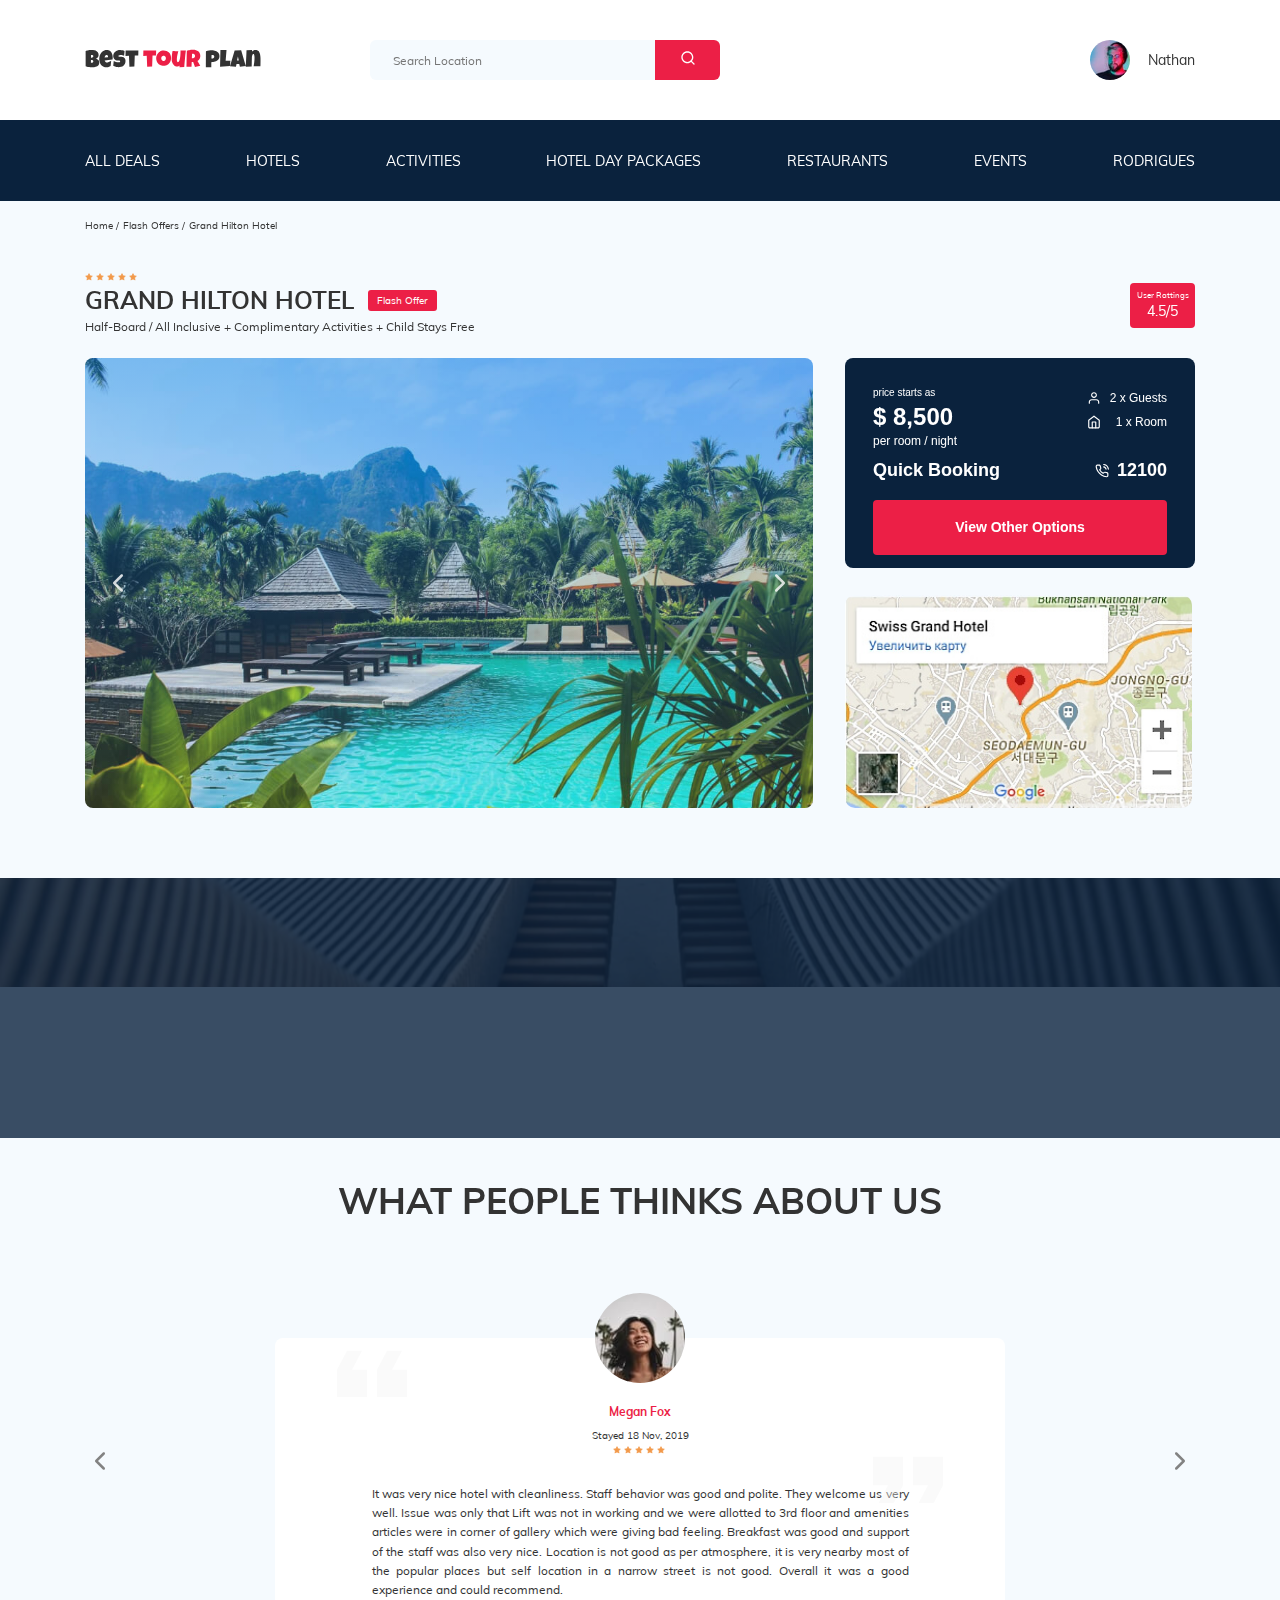
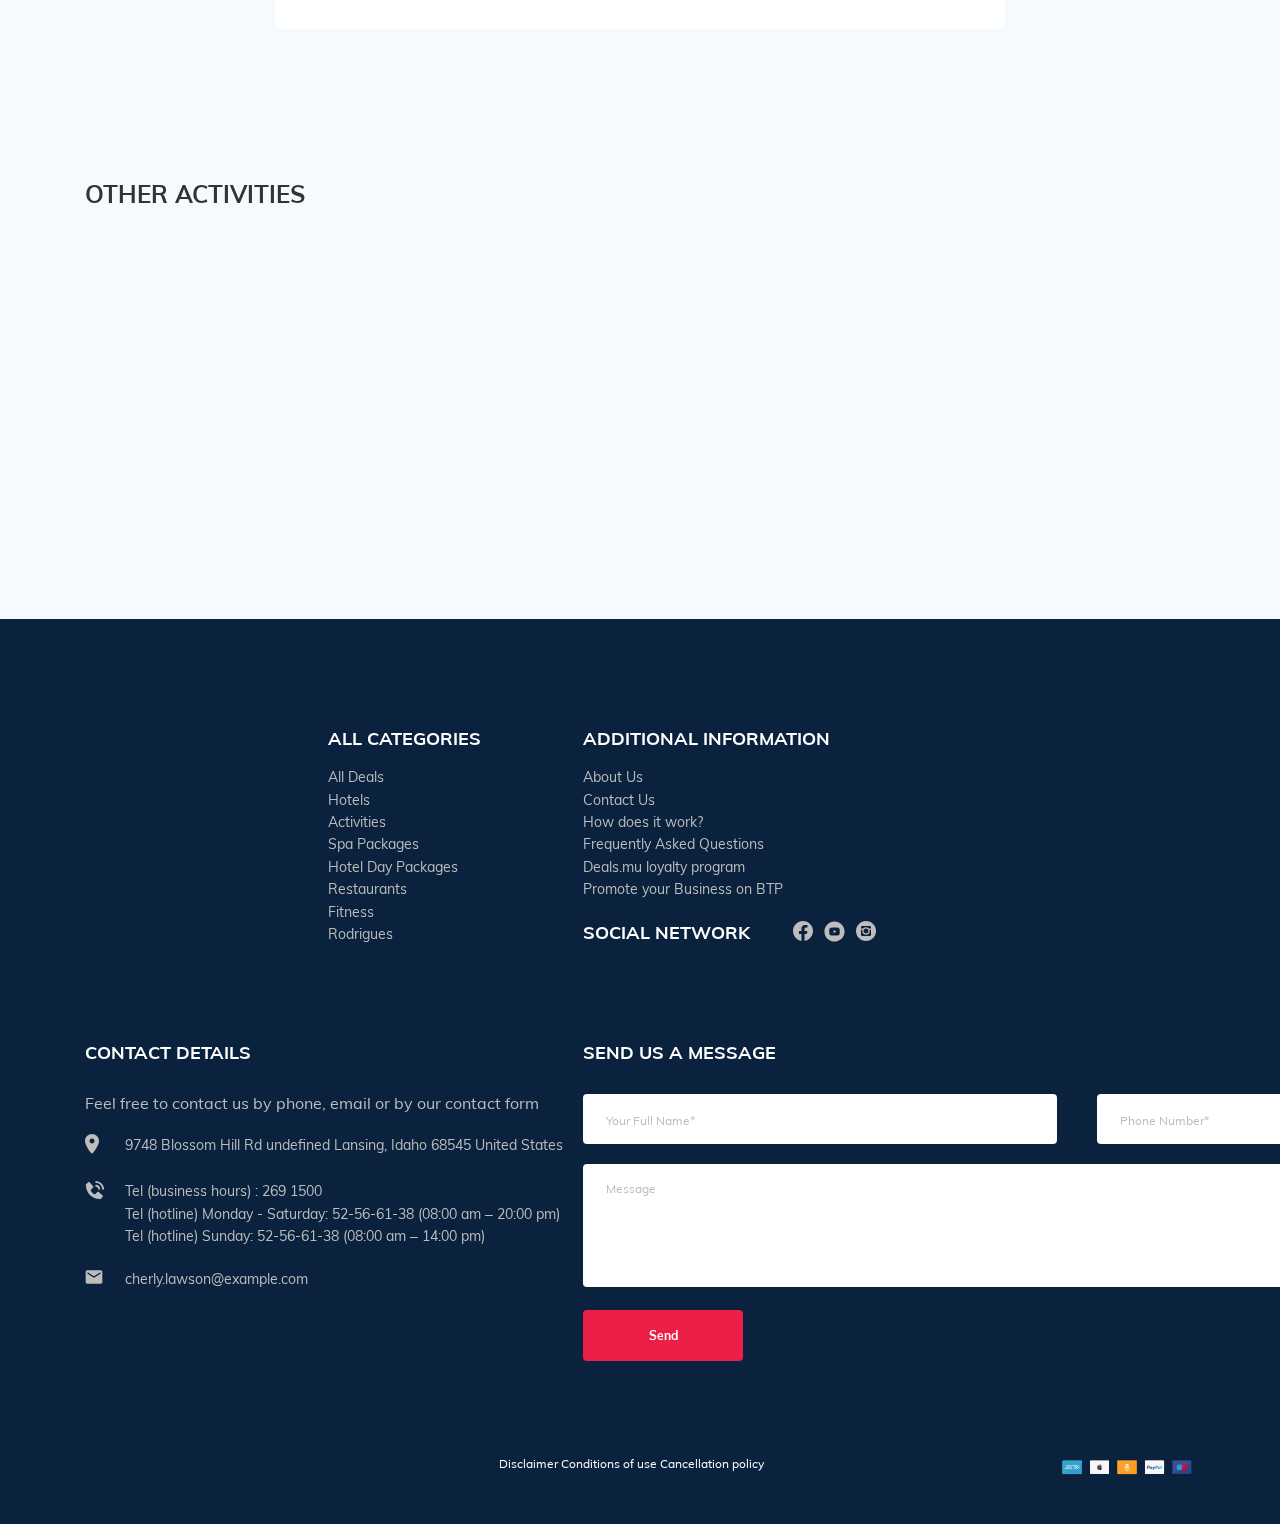
==== commit 9a8afbc4: "create: section Other Packages" ====
--- a/index — копия.html
+++ b/index — копия.html
@@ -1,56 +1,38 @@
 <!DOCTYPE html>
-<html lang="ru">
+<html lang="en">
 	<head>
 		<meta charset="UTF-8" />
 		<meta name="viewport" content="width=device-width, initial-scale=1.0" />
 		<title>Best Tour Plan - Hotel Booking</title>
 		<link rel="shortcut icon" href="favicon.ico" type="image/x-icon" />
 		<link rel="icon" href="favicon.ico" type="image/x-icon" />
-		<link
-			href="https://fonts.googleapis.com/css2?family=Nunito:wght@400;600;800&display=swap"
-			rel="stylesheet"
-		/>
+		<link rel="preconnect" href="https://fonts.googleapis.com/css2?family=Nunito:wght@400;600;800&display=swap" />
 		<link rel="stylesheet" href="css/swiper-bundle.min.css" />
+		<link rel="stylesheet" href="css/aos.css" />
 		<link rel="stylesheet" href="css/slyle.css" />
 	</head>
 	<body>
-		<header class="navbar">
+		<header class="navbar navbar_mob-fixed">
 			<div class="container">
 				<div class="navbar-top">
-					<a href="#" class="logo">
-						<img
-							src="img/horizontal-logo.svg"
-							alt="Logo: Best Tour Plan"
-							class="image logo__image"
-						/>
+					<a href="index.html" class="logo">
+						<img src="img/horizontal-logo.svg" alt="Logo: Best Tour Plan" class="image logo__image" />
 					</a>
 
-					<form action="#" class="search navbar__search">
-						<input
-							type="text"
-							class="search__input"
-							placeholder="Search Location"
-						/>
+					<form action="#" class="search navbar__search navbar__search_mob_hidden">
+						<input type="text" class="search__input" placeholder="Search Location" />
 						<button class="search__button">
 							<img src="img/search.svg" alt="Icon: search" class="image" />
 						</button>
 					</form>
 
-					<a href="#" class="user navbar__user">
-						<img
-							src="img/user-avatar.jpg"
-							alt="Avatar: Nathan"
-							class="image user__avatar"
-						/>
+					<a href="#" class="user navbar__user navbar__user_mob_hidden">
+						<img src="img/user-avatar.jpg" alt="Avatar: Nathan" class="image user__avatar" />
 						<span class="user__name">Nathan</span>
 					</a>
 
 					<button class="menu-button navbar-top__menu-button">
-						<img
-							class="image menu-button__image"
-							src="img/three-bars.svg"
-							alt="Icon: burger menu"
-						/>
+						<img class="image menu-button__image" src="img/three-bars.svg" alt="Icon: burger menu" />
 					</button>
 				</div>
 				<!-- /.navbar-top -->
@@ -59,6 +41,21 @@
 			<nav class="navbar-menu">
 				<div class="container">
 					<ul class="navbar-menu__navigation">
+						<li class="navbar-menu__item navbar-menu__item_mob_visible">
+							<a href="#" class="user navbar__user navbar__user_mob_visible">
+								<img src="img/user-avatar.jpg" alt="Avatar: Nathan" class="image user__avatar" />
+								<span class="user__name user__name_light">Nathan</span>
+							</a>
+						</li>
+						<li class="navbar-menu__item navbar-menu__item_mob_visible">
+							<form action="#" class="search navbar__search navbar__search_mob_visible">
+								<input type="text" class="search__input" placeholder="Search Location" />
+								<button class="search__button">
+									<img src="img/search.svg" alt="Icon: search" class="image" />
+								</button>
+							</form>
+						</li>
+
 						<li class="navbar-menu__item">
 							<a href="#" class="navbar-menu__link">All Deals</a>
 						</li>
@@ -107,21 +104,20 @@
 					<div class="hotel-info__text">
 						<div class="hotel-wrapper">
 							<div class="stars">
-								<img src="img/star.svg" alt="Icon: Star" class="image star" />
-								<img src="img/star.svg" alt="Icon: Star" class="image star" />
-								<img src="img/star.svg" alt="Icon: Star" class="image star" />
-								<img src="img/star.svg" alt="Icon: Star" class="image star" />
-								<img src="img/star.svg" alt="Icon: Star" class="image star" />
+								<img src="img/star.svg" alt="Icon: Star" class="image star" data-aos="fade-down" data-aos-duration="400" />
+								<img src="img/star.svg" alt="Icon: Star" class="image star" data-aos="fade-down" data-aos-duration="500" />
+								<img src="img/star.svg" alt="Icon: Star" class="image star" data-aos="fade-down" data-aos-duration="600" />
+								<img src="img/star.svg" alt="Icon: Star" class="image star" data-aos="fade-down" data-aos-duration="700" />
+								<img src="img/star.svg" alt="Icon: Star" class="image star" data-aos="fade-down" data-aos-duration="800" />
 							</div>
 							<!-- /.stars -->
 							<h1 class="hotel-name hotel-info__name">GRAND HILTON HOTEL</h1>
-							<span class="offer hotel-info__offer">Flash Offer</span>
+							<span class="offer hotel-info__offer" data-aos="fade-down">Flash Offer</span>
 						</div>
 						<!-- /.hotel-wrapper -->
 
 						<p class="hotel-description hotel-info__description">
-							Half-Board / All Inclusive + Complimentary Activities + Child
-							Stays Free
+							Half-Board / All Inclusive + Complimentary Activities + Child Stays Free
 						</p>
 					</div>
 					<!-- /.hotel-info__text -->
@@ -144,48 +140,24 @@
 							<div class="swiper-wrapper">
 								<!-- Slides -->
 								<div class="swiper-slide hotel-slider__item">
-									<img
-										src="img/slide-1.jpg"
-										alt="Image: Slider image"
-										class="image hotel-slider__image"
-									/>
+									<img loading="lazy" src="img/slide-1.jpg" alt="Image: Slider image" class="image hotel-slider__image" />
 								</div>
 								<div class="swiper-slide hotel-slider__item">
-									<img
-										src="img/slide-2.jpg"
-										alt="Image: Slider image"
-										class="image hotel-slider__image"
-									/>
+									<img loading="lazy" src="img/slide-2.jpg" alt="Image: Slider image" class="image hotel-slider__image" />
 								</div>
 								<div class="swiper-slide hotel-slider__item">
-									<img
-										src="img/slide-3.jpg"
-										alt="Image: Slider image"
-										class="image hotel-slider__image"
-									/>
+									<img loading="lazy" src="img/slide-3.jpg" alt="Image: Slider image" class="image hotel-slider__image" />
 								</div>
 								<div class="swiper-slide hotel-slider__item">
-									<img
-										src="img/slide-4.jpg"
-										alt="Image: Slider image"
-										class="image hotel-slider__image"
-									/>
+									<img loading="lazy" src="img/slide-4.jpg" alt="Image: Slider image" class="image hotel-slider__image" />
 								</div>
 								<div class="swiper-slide hotel-slider__item">
-									<img
-										src="img/slide-5.jpg"
-										alt="Image: Slider image"
-										class="image hotel-slider__image"
-									/>
-								</div>
-							</div>
-
-							<button
-								class="hotel-slider__button hotel-slider__button_prev"
-							></button>
-							<button
-								class="hotel-slider__button hotel-slider__button_next"
-							></button>
+									<img loading="lazy" src="img/slide-5.jpg" alt="Image: Slider image" class="image hotel-slider__image" />
+								</div>
+							</div>
+
+							<button class="hotel-slider__button hotel-slider__button_prev"></button>
+							<button class="hotel-slider__button hotel-slider__button_next"></button>
 						</div>
 						<!-- /.swiper-container -->
 					</div>
@@ -202,21 +174,13 @@
 								<!-- /.booking__price -->
 								<div class="booking__room">
 									<div class="booking__text">
-										<img
-											src="img/user.svg"
-											alt="Icon: User"
-											class="image booking__icon"
-										/>
+										<img src="img/user.svg" alt="Icon: User" class="image booking__icon" />
 										<span class="booking__description">2 x Guests</span>
 									</div>
 									<!-- /.booking__text -->
 
 									<div class="booking__text">
-										<img
-											src="img/home.svg"
-											alt="Icon: Home"
-											class="image booking__icon"
-										/>
+										<img src="img/home.svg" alt="Icon: Home" class="image booking__icon" />
 										<span class="booking__description">1 x Room</span>
 									</div>
 									<!-- /.booking__text -->
@@ -232,14 +196,13 @@
 								</a>
 							</div>
 							<!-- /.booking__call-center -->
-							<button class="button booking__button">View Other Options</button>
+							<button class="button booking__button" data-toggle="modal" data-href="#booking-modal">View Other Options</button>
 						</div>
 						<!-- /.booking -->
 						<div class="map">
-							<iframe
-								src="https://www.google.com/maps/embed?pb=!1m18!1m12!1m3!1d35768.629794727676!2d126.9271982856096!3d37.589681673921!2m3!1f0!2f0!3f0!3m2!1i1024!2i768!4f13.1!3m3!1m2!1s0x357c986a45705bb5%3A0x224be1d558aa33!2sSwiss%20Grand%20Hotel!5e0!3m2!1sru!2sru!4v1595847140951!5m2!1sru!2sru"
-								class="map__frame"
-							></iframe>
+							<img src="img/map.jpg" class="map__image" />
+							<iframe rel="preconnect" loading="lazy" src="" class="map__frame"> </iframe>
+							<!-- src="https://www.google.com/maps/embed?pb=!1m18!1m12!1m3!1d35768.629794727676!2d126.9271982856096!3d37.589681673921!2m3!1f0!2f0!3f0!3m2!1i1024!2i768!4f13.1!3m3!1m2!1s0x357c986a45705bb5%3A0x224be1d558aa33!2sSwiss%20Grand%20Hotel!5e0!3m2!1sru!2sru!4v1595847140951!5m2!1sru!2sru&display=swap" -->
 						</div>
 						<!-- /.map -->
 					</div>
@@ -250,124 +213,17 @@
 			<!-- /.container -->
 		</section>
 
-		<!-- грид тест ------------------------------------------------------------------------->
-		<section class="other-packages">
-			<div class="container">
-				<div class="other-packages-wrapper">
-					<div class="package">
-						<div class="package__image">
-							<img
-								class="image"
-								src="img/Hotel-Blue-Haven.jpg"
-								alt="Hotel Blue Haven"
-							/>
-							<span class="package__offer">Flash Offer</span>
-						</div>
-						<!-- /.package__image -->
-
-						<div class="package-info">
-							<div class="package-info__text">
-								<div class="stars">
-									<img src="img/star.svg" alt="Icon: Star" class="image star" />
-									<img src="img/star.svg" alt="Icon: Star" class="image star" />
-									<img src="img/star.svg" alt="Icon: Star" class="image star" />
-									<img src="img/star.svg" alt="Icon: Star" class="image star" />
-									<img src="img/star.svg" alt="Icon: Star" class="image star" />
-								</div>
-								<!-- /.stars -->
-								<h2 class="package-info__name">
-									Hotel Blue Haven
-								</h2>
-
-								<p class="package-info__description">
-									Aute quis duis excepteur excepteur ipsum cat eiusmod
-									consectetur enim laborum magna llit. Ipsum est fugiat velit ea
-									llamco do esse ut in veniam sun in onsequat. Aute quis duis
-									epteur excepteur ipsum occaecat eiusmod nsectetur enim laborum
-									magna mollit. Ipsum est fugiat velit ea ullamco do
-								</p>
-							</div>
-							<!-- /.package-info__text -->
-							<div class="package-booking">
-								<div class="package-booking__room">
-									<div class="package-booking__text">
-										<img
-											src="img/map-pin.svg"
-											alt="Icon: Address"
-											class="image package-booking__icon"
-										/>
-										<span class="package-booking__description"
-											>1749 Wheeler Ridge Delaware</span
-										>
-									</div>
-									<!-- /.package-booking__text -->
-
-									<div class="package-booking__text">
-										<img
-											src="img/user.svg"
-											alt="Icon: User"
-											class="image package-booking__icon"
-										/>
-										<span class="package-booking__description">2 x Guests</span>
-									</div>
-									<!-- /.package-booking__text -->
-
-									<div class="package-booking__text">
-										<img
-											src="img/home.svg"
-											alt="Icon: Home"
-											class="image package-booking__icon"
-										/>
-										<span class="package-booking__description">1 x Room</span>
-									</div>
-									<!-- /.package-booking__text -->
-								</div>
-								<!-- /.package-booking__room -->
-
-								<div class="package-booking__price">
-									<span class="booking__pricetag package-booking__old-pricetag"
-										>$ 10,500</span
-									>
-									<strong
-										class="booking__pricetag package-booking__new-pricetag"
-										>$ 8,500</strong
-									>
-									<button class="package-booking package-booking__button">
-										Book Now
-									</button>
-								</div>
-								<!-- /.package-booking__price -->
-							</div>
-							<!-- /.booking -->
-						</div>
-						<!-- /.hotel-info -->
-					</div>
-					<!-- /.package -->
-				</div>
-				<!-- /.other-packages-wrapper -->
-			</div>
-			<!-- /.container -->
-		</section>
-		<!-- грид тест ------------------------------------------------------------------------->
-
-		<section
-			class="newsletter parallax-window"
-			data-depth="0.5"
-			data-parallax="scroll"
-			data-image-src="img/newsletter-bg.jpg"
-		>
+		<section class="newsletter parallax-window" data-depth="0.5" data-parallax="scroll" data-image-src="img/newsletter-bg.jpg">
 			<div class="newsletter-wrapper">
-				<h2 class="newsletter-title newsletter__title">
+				<h2 class="newsletter-title newsletter__title" data-aos="fade-right">
 					subscribe to our
 					<span class="newsletter-title__strong">Newsletter</span>
 				</h2>
 
-				<form action="#" class="subscribe newsletter__subscribe">
-					<input
-						type="text"
-						class="subscribe__input"
-						placeholder="Your email address"
-					/>
+				<form action="php/send.php" method="POST" class="subscribe form newsletter__subscribe" data-aos="fade-left">
+					<!-- <div class="newsletter__input-group"> -->
+					<input type="email" name="newsletter_email" class="subscribe__input" placeholder="Your email address" required />
+					<!-- </div> -->
 					<button class="subscribe__button">Send</button>
 				</form>
 			</div>
@@ -385,53 +241,25 @@
 						<div class="swiper-slide">
 							<div class="reviews-slider__item">
 								<div class="reviews-slider__profile">
-									<img
-										src="img/reviews-avatar.jpg"
-										alt="Photo: Megan Fox"
-										class="image reviews-slider__avatar"
-									/>
+									<img src="img/reviews-avatar.jpg" alt="Photo: Megan Fox" class="image reviews-slider__avatar" />
 									<h3 class="reviews-slider__username">Megan Fox</h3>
 									<span class="reviews-slider__date">Stayed 18 Nov, 2019</span>
 									<div class="reviews-slider__rating">
-										<img
-											src="img/star.svg"
-											alt="Icon: Star"
-											class="image star"
-										/>
-										<img
-											src="img/star.svg"
-											alt="Icon: Star"
-											class="image star"
-										/>
-										<img
-											src="img/star.svg"
-											alt="Icon: Star"
-											class="image star"
-										/>
-										<img
-											src="img/star.svg"
-											alt="Icon: Star"
-											class="image star"
-										/>
-										<img
-											src="img/star.svg"
-											alt="Icon: Star"
-											class="image star"
-										/>
+										<img src="img/star.svg" alt="Icon: Star" class="image star" />
+										<img src="img/star.svg" alt="Icon: Star" class="image star" />
+										<img src="img/star.svg" alt="Icon: Star" class="image star" />
+										<img src="img/star.svg" alt="Icon: Star" class="image star" />
+										<img src="img/star.svg" alt="Icon: Star" class="image star" />
 									</div>
 									<!-- /.user-rating -->
 								</div>
 								<!-- /.reviews-slider__profile -->
 								<p class="reviews-slider__text">
-									It was very nice hotel with cleanliness. Staff behavior was
-									good and polite. They welcome us very well. Issue was only
-									that Lift was not in working and we were allotted to 3rd floor
-									and amenities articles were in corner of gallery which were
-									giving bad feeling. Breakfast was good and support of the
-									staff was also very nice. Location is not good as per
-									atmosphere, it is very nearby most of the popular places but
-									self location in a narrow street is not good. Overall it was a
-									good experience and could recommend.
+									It was very nice hotel with cleanliness. Staff behavior was good and polite. They welcome us very well. Issue
+									was only that Lift was not in working and we were allotted to 3rd floor and amenities articles were in corner of
+									gallery which were giving bad feeling. Breakfast was good and support of the staff was also very nice. Location
+									is not good as per atmosphere, it is very nearby most of the popular places but self location in a narrow street
+									is not good. Overall it was a good experience and could recommend.
 								</p>
 							</div>
 							<!-- /.reviews-slider__item -->
@@ -441,36 +269,19 @@
 						<div class="swiper-slide">
 							<div class="reviews-slider__item">
 								<div class="reviews-slider__profile">
-									<img
-										src="img/reviews-avatar-2.jpg"
-										alt="Photo: Anita Sindht"
-										class="image reviews-slider__avatar"
-									/>
+									<img src="img/reviews-avatar-2.jpg" alt="Photo: Anita Sindht" class="image reviews-slider__avatar" />
 									<h3 class="reviews-slider__username">Anita Sindht</h3>
 									<span class="reviews-slider__date">Stayed 13 Sep, 2019</span>
 									<div class="reviews-slider__rating">
-										<img
-											src="img/star.svg"
-											alt="Icon: Star"
-											class="image star"
-										/>
-										<img
-											src="img/star.svg"
-											alt="Icon: Star"
-											class="image star"
-										/>
-										<img
-											src="img/star.svg"
-											alt="Icon: Star"
-											class="image star"
-										/>
+										<img src="img/star.svg" alt="Icon: Star" class="image star" />
+										<img src="img/star.svg" alt="Icon: Star" class="image star" />
+										<img src="img/star.svg" alt="Icon: Star" class="image star" />
 									</div>
 									<!-- /.user-rating -->
 								</div>
 								<!-- /.reviews-slider__profile -->
 								<p class="reviews-slider__text">
-									It was very nice hotel with cleanliness. Staff behavior was
-									good and polite. They welcome us very well.
+									It was very nice hotel with cleanliness. Staff behavior was good and polite. They welcome us very well.
 								</p>
 							</div>
 							<!-- /.reviews-slider__item -->
@@ -480,43 +291,22 @@
 						<div class="swiper-slide">
 							<div class="reviews-slider__item">
 								<div class="reviews-slider__profile">
-									<img
-										src="img/reviews-avatar-3.jpg"
-										alt="Photo: Daviv Mayer"
-										class="image reviews-slider__avatar"
-									/>
+									<img src="img/reviews-avatar-3.jpg" alt="Photo: Daviv Mayer" class="image reviews-slider__avatar" />
 									<h3 class="reviews-slider__username">Daviv Mayer</h3>
 									<span class="reviews-slider__date">Stayed 30 Nov, 2019</span>
 									<div class="reviews-slider__rating">
-										<img
-											src="img/star.svg"
-											alt="Icon: Star"
-											class="image star"
-										/>
-										<img
-											src="img/star.svg"
-											alt="Icon: Star"
-											class="image star"
-										/>
-										<img
-											src="img/star.svg"
-											alt="Icon: Star"
-											class="image star"
-										/>
-										<img
-											src="img/star.svg"
-											alt="Icon: Star"
-											class="image star"
-										/>
+										<img src="img/star.svg" alt="Icon: Star" class="image star" />
+										<img src="img/star.svg" alt="Icon: Star" class="image star" />
+										<img src="img/star.svg" alt="Icon: Star" class="image star" />
+										<img src="img/star.svg" alt="Icon: Star" class="image star" />
 									</div>
 									<!-- /.user-rating -->
 								</div>
 								<!-- /.reviews-slider__profile -->
 								<p class="reviews-slider__text">
-									It was very nice hotel with cleanliness. Location is not good
-									as per atmosphere, it is very nearby most of the popular
-									places but self location in a narrow street is not good.
-									Overall it was a good experience and could recommend.
+									It was very nice hotel with cleanliness. Location is not good as per atmosphere, it is very nearby most of the
+									popular places but self location in a narrow street is not good. Overall it was a good experience and could
+									recommend.
 								</p>
 							</div>
 							<!-- /.reviews-slider__item -->
@@ -525,12 +315,8 @@
 					</div>
 					<!-- swiper-wrapper -->
 
-					<button
-						class="reviews-slider__button reviews-slider__button_prev"
-					></button>
-					<button
-						class="reviews-slider__button reviews-slider__button_next"
-					></button>
+					<button class="reviews-slider__button reviews-slider__button_prev"></button>
+					<button class="reviews-slider__button reviews-slider__button_next"></button>
 				</div>
 				<!-- /.slider -->
 			</div>
@@ -541,42 +327,30 @@
 			<div class="container">
 				<h2 class="activities__title">Other activities</h2>
 				<div class="activities-wrapper">
-					<div class="card activities__card">
-						<img
-							src="img/activity-1.jpg"
-							alt="The curious corner of chamarel"
-							class="image card__image"
-						/>
+					<div class="card activities__card" data-aos="fade-right" data-aos-duration="1000">
+						<img src="img/activity-1.jpg" alt="The curious corner of chamarel" class="image card__image" />
 						<h3 class="card__title">The curious corner of chamarel</h3>
-						<button class="card__button">Book Now</button>
+						<button class="card__button" data-toggle="modal" data-href="#thank-you-modal">Book Now</button>
 					</div>
 					<!-- /.card -->
 
-					<div class="card activities__card">
-						<img
-							src="img/activity-2.jpg"
-							alt="Gymkhana club golf course"
-							class="image card__image"
-						/>
+					<div class="card activities__card" data-aos="fade-right" data-aos-duration="600">
+						<img src="img/activity-2.jpg" alt="Gymkhana club golf course" class="image card__image" />
 						<h3 class="card__title">Gymkhana club golf course</h3>
-						<button class="card__button">Book Now</button>
+						<button class="card__button" data-toggle="modal" data-href="#booking-modal">Book Now</button>
 					</div>
 					<!-- /.card -->
 
-					<div class="card activities__card">
-						<img
-							src="img/activity-3.jpg"
-							alt="Tamarind falls hiking trip - full day"
-							class="image card__image"
-						/>
+					<div class="card activities__card" data-aos="fade-left" data-aos-duration="600">
+						<img src="img/activity-3.jpg" alt="Tamarind falls hiking trip - full day" class="image card__image" />
 						<h3 class="card__title">
 							Tamarind falls hiking trip&#160;-&#160;full day
 						</h3>
-						<button class="card__button">Book Now</button>
+						<button class="card__button" data-toggle="modal" data-href="#booking-modal">Book Now</button>
 					</div>
 					<!-- /.card -->
 
-					<div class="card activities__card">
+					<div class="card activities__card" data-aos="fade-left" data-aos-duration="1000">
 						<img
 							src="img/activity-4.jpg"
 							alt="The blue marine discovery
@@ -584,7 +358,7 @@
 							class="image card__image"
 						/>
 						<h3 class="card__title">The blue marine discovery quest</h3>
-						<button class="card__button">Book Now</button>
+						<button class="card__button" data-toggle="modal" data-href="#booking-modal">Book Now</button>
 					</div>
 					<!-- /.card -->
 				</div>
@@ -593,9 +367,220 @@
 			<!-- /.container -->
 		</section>
 
-		<script src="https://ajax.googleapis.com/ajax/libs/jquery/1.11.0/jquery.min.js"></script>
+		<footer class="footer">
+			<div class="container">
+				<div class="footer-wrapper">
+					<img class="image footer__logo" src="img/vertical-logo.svg" alt="Logo: Best Tour Plan" data-aos="flip-left"" />
+
+					<div class="footer__list footer__categories">
+						<h3 class="footer__title">All categories</h3>
+						<ul class="footer__ul">
+							<li class="footer__item">
+								<a href="#" class="footer__link">All Deals</a>
+							</li>
+							<li class="footer__item">
+								<a href="#" class="footer__link">Hotels </a>
+							</li>
+							<li class="footer__item">
+								<a href="#" class="footer__link">Activities</a>
+							</li>
+							<li class="footer__item">
+								<a href="#" class="footer__link">Spa Packages</a>
+							</li>
+							<li class="footer__item">
+								<a href="#" class="footer__link">Hotel Day Packages</a>
+							</li>
+							<li class="footer__item">
+								<a href="#" class="footer__link">Restaurants</a>
+							</li>
+							<li class="footer__item">
+								<a href="#" class="footer__link">Fitness</a>
+							</li>
+							<li class="footer__item">
+								<a href="#" class="footer__link">Rodrigues</a>
+							</li>
+						</ul>
+					</div>
+					<!-- /.footer__list -->
+
+					<div class="footer__list footer__additional">
+						<h3 class="footer__title">ADDITIONAL INFORMATION</h3>
+						<ul class="footer__ul">
+							<li class="footer__item">
+								<a href="#" class="footer__link">About Us </a>
+							</li>
+							<li class="footer__item">
+								<a href="#" class="footer__link">Contact Us </a>
+							</li>
+							<li class="footer__item">
+								<a href="#" class="footer__link">How does it work? </a>
+							</li>
+							<li class="footer__item">
+								<a href="#" class="footer__link">Frequently Asked Questions</a>
+							</li>
+							<li class="footer__item">
+								<a href="#" class="footer__link">Deals.mu loyalty program </a>
+							</li>
+							<li class="footer__item">
+								<a href="#" class="footer__link">
+									Promote your Business on BTP
+								</a>
+							</li>
+						</ul>
+					</div>
+					<!-- /.footer__list -->
+					<div class="footer__social-network">
+						<h3 class="footer__title footer__title_inline">Social network</h3>
+						<div class="footer__social-links">
+							<a href="https://ru-ru.facebook.com/" class="footer__link"
+								><img src="img/facebook.svg" alt="Icon: facebook" class="image"
+							/></a>
+							<a href="https://www.youtube.com/" class="footer__link"
+								><img src="img/youtube.svg" alt="Icon: youtube" class="image"
+							/></a>
+							<a href="https://www.instagram.com/" class="footer__link"
+								><img src="img/instagram.svg" alt="Icon: instagram" class="image"
+							/></a>
+						</div>
+						<!-- /.footer__social-links -->
+					</div>
+					<!-- /.footer__social-network -->
+					<div class="footer__list footer__legal">
+						<h3 class="footer__title">legal INFORMATION</h3>
+						<ul class="footer__ul">
+							<li class="footer__item">
+								<a href="#" class="footer__link">Terms & Conditions </a>
+							</li>
+							<li class="footer__item">
+								<a href="#" class="footer__link">Disclaimer </a>
+							</li>
+							<li class="footer__item">
+								<a href="#" class="footer__link">Cancellation policy</a>
+							</li>
+							<li class="footer__item">
+								<a href="#" class="footer__link">Privacy</a>
+							</li>
+						</ul>
+					</div>
+					<!-- /.footer__list -->
+					<div class="footer__contact-details">
+						<h3 class="footer__title footer__title_mb-30">Contact Details</h3>
+						<p class="footer__text">
+							Feel free to contact us by phone, email or by our contact form
+						</p>
+						<ul class="footer__ul">
+							<li class="footer__item footer__item_mb-20">
+								<div class="footer__icon-wrapper">
+									<img src="img/map-marker.svg" alt="Icon: map" class="image footer__icon" />
+								</div>
+								<!-- /.footer__icon-wrapper -->
+
+								9748 Blossom Hill Rd undefined Lansing, Idaho 68545 United States
+							</li>
+							<li class="footer__item footer__item_mb-20">
+								<div class="footer__icon-wrapper">
+									<img src="img/footer-phone-call.svg" alt="Icon: phone" class="image footer__icon" />
+								</div>
+
+								Tel (business hours) : 269 1500 <br />
+								Tel (hotline) Monday - Saturday: 52-56-61-38 (08:00&nbsp;am – 20:00&nbsp;pm) <br />
+								Tel (hotline) Sunday: 52-56-61-38 (08:00&nbsp;am – 14:00&nbsp;pm)
+							</li>
+							<li class="footer__item footer__item_mb-20">
+								<div class="footer__icon-wrapper">
+									<img src="img/email.svg" alt="Icon: email" class="image footer__icon" />
+								</div>
+
+								cherly.lawson@example.com
+							</li>
+						</ul>
+					</div>
+					<!-- /.footer__contact-details -->
+					<div class="footer__contact-form">
+						<h3 class="footer__title footer__title_mb-30">Send us a message</h3>
+						<form action="php/send.php" method="POST" class="form footer__form">
+							<div class="footer__input-group">
+								<input type="text" name="footer_name" class="input footer__input" placeholder="Your Full Name*" required />
+							</div>
+							<!-- /.footer__input-group -->
+							<div class="footer__input-group">
+								<input type="tel" name="footer_phone" class="input footer__input" placeholder="Phone Number*" required />
+							</div>
+							<!-- /.footer__input-group -->
+
+							<textarea name="message" class="textarea footer__textarea" placeholder="Message"></textarea>
+							<button class="button footer__button">Send</button>
+							<span class="form-info footer__form-info">* Required Fields</span>
+						</form>
+					</div>
+					<!-- /.footer__contact-form -->
+				</div>
+				<!-- /.footer-wrapper -->
+				<div class="footer__info">
+					<div class="info info-wrapper">
+						<div class="info__text">
+							Disclaimer Conditions of use Cancellation policy
+						</div>
+						<!-- /.info__text -->
+						<div class="info__cards">
+							<img src="img/cards.png" alt="Image: what payment systems do we use" class="image" />
+						</div>
+						<!-- /.info__cards -->
+					</div>
+					<!-- /.info-wrapper -->
+				</div>
+				<!-- /.footer__info -->
+			</div>
+			<!-- /.container -->
+		</footer>
+
+		<div class="modal" id="booking-modal">
+			<div class="modal__overlay"></div>
+			<!-- /.modal__overlay -->
+			<div class="modal__dialog">
+				<a href="#" class="modal__close">
+					<img src="img/close.svg" alt="Icon: close" />
+				</a>
+				<h3 class="modal__title modal__title_mb-30">Send us a message</h3>
+				<form action="php/send.php" method="POST" class="form modal__form">
+					<div class="modal__input-group">
+						<input type="text" name="name" class="input modal__input" placeholder="Your Full Name*" required />
+					</div>
+					<div class="modal__input-group">
+						<input type="tel" name="phone" class="input modal__input" placeholder="Phone Number*" required />
+					</div>
+					<div class="modal__input-group">
+						<input type="email" name="email" class="input modal__input" placeholder="Email*" required />
+					</div>
+
+					<textarea name="message" class="textarea modal__textarea" placeholder="Message"></textarea>
+					<button class="button modal__button">Send</button>
+					<span class="form-info modal__form-info">* Required Fields</span>
+				</form>
+			</div>
+			<!-- /.modal__dialog -->
+		</div>
+		<!-- /.modal -->
+
+		<div class="modal" id="thank-you-modal">
+			<div class="modal__overlay"></div>
+			<!-- /.modal__overlay -->
+			<div class="modal__dialog">
+				<a href="#" class="modal__close">
+					<img src="img/close.svg" alt="Icon: close" />
+				</a>
+				<h3 class="modal__title modal__title_mb-30">Спасибо</h3>
+			</div>
+			<!-- /.modal__dialog -->
+		</div>
+		<!-- /.modal -->
+
+		<script src="https://ajax.googleapis.com/ajax/libs/jquery/3.5.1/jquery.min.js"></script>
+		<script src="js/swiper-bundle.min.js"></script>
+		<script src="js/aos.js"></script>
 		<script src="js/parallax.min.js"></script>
-		<script src="js/swiper-bundle.min.js"></script>
+		<script src="js/jquery.validate.min.js"></script>
+		<script src="js/jquery.mask.min.js"></script>
 		<script src="js/main.js"></script>
 	</body>
 </html>
--- a/css/slyle.css
+++ b/css/slyle.css
@@ -1,1914 +1,2 @@
-@font-face {
-  font-family: 'Muli';
-  src: url("../fonts/Muliregular.woff2") format("woff2"), url("../fonts/Muliregular.woff") format("woff");
-  font-weight: 400;
-  font-style: normal;
-}
-
-@font-face {
-  font-family: 'Muli';
-  src: url("../fonts/Mulibold.woff2") format("woff2"), url("../fonts/Mulibold.woff") format("woff");
-  font-weight: 700;
-  font-style: normal;
-}
-
-* {
-  -webkit-box-sizing: border-box;
-          box-sizing: border-box;
-}
-
-body {
-  font-family: 'Muli', sans-serif;
-  color: #333333;
-  background-color: #f5fafe;
-}
-
-.container {
-  max-width: 1110px;
-  margin: auto;
-}
-
-.image {
-  max-width: 100%;
-  -o-object-fit: cover;
-     object-fit: cover;
-}
-
-.star {
-  margin-right: 3px;
-}
-
-/*! normalize.css v8.0.1 | MIT License | github.com/necolas/normalize.css */
-/* Document
-   ========================================================================== */
-/**
- * 1. Correct the line height in all browsers.
- * 2. Prevent adjustments of font size after orientation changes in iOS.
- */
-html {
-  line-height: 1.15;
-  /* 1 */
-  -webkit-text-size-adjust: 100%;
-  /* 2 */
-}
-
-/* Sections
-   ========================================================================== */
-/**
- * Remove the margin in all browsers.
- */
-body {
-  margin: 0;
-}
-
-/**
- * Render the `main` element consistently in IE.
- */
-main {
-  display: block;
-}
-
-/**
- * Correct the font size and margin on `h1` elements within `section` and
- * `article` contexts in Chrome, Firefox, and Safari.
- */
-h1 {
-  font-size: 2em;
-  margin: 0.67em 0;
-}
-
-/* Grouping content
-   ========================================================================== */
-/**
- * 1. Add the correct box sizing in Firefox.
- * 2. Show the overflow in Edge and IE.
- */
-hr {
-  -webkit-box-sizing: content-box;
-          box-sizing: content-box;
-  /* 1 */
-  height: 0;
-  /* 1 */
-  overflow: visible;
-  /* 2 */
-}
-
-/**
- * 1. Correct the inheritance and scaling of font size in all browsers.
- * 2. Correct the odd `em` font sizing in all browsers.
- */
-pre {
-  font-family: monospace, monospace;
-  /* 1 */
-  font-size: 1em;
-  /* 2 */
-}
-
-/* Text-level semantics
-   ========================================================================== */
-/**
- * Remove the gray background on active links in IE 10.
- */
-a {
-  background-color: transparent;
-}
-
-/**
- * 1. Remove the bottom border in Chrome 57-
- * 2. Add the correct text decoration in Chrome, Edge, IE, Opera, and Safari.
- */
-abbr[title] {
-  border-bottom: none;
-  /* 1 */
-  text-decoration: underline;
-  /* 2 */
-  -webkit-text-decoration: underline dotted;
-          text-decoration: underline dotted;
-  /* 2 */
-}
-
-/**
- * Add the correct font weight in Chrome, Edge, and Safari.
- */
-b,
-strong {
-  font-weight: bolder;
-}
-
-/**
- * 1. Correct the inheritance and scaling of font size in all browsers.
- * 2. Correct the odd `em` font sizing in all browsers.
- */
-code,
-kbd,
-samp {
-  font-family: monospace, monospace;
-  /* 1 */
-  font-size: 1em;
-  /* 2 */
-}
-
-/**
- * Add the correct font size in all browsers.
- */
-small {
-  font-size: 80%;
-}
-
-/**
- * Prevent `sub` and `sup` elements from affecting the line height in
- * all browsers.
- */
-sub,
-sup {
-  font-size: 75%;
-  line-height: 0;
-  position: relative;
-  vertical-align: baseline;
-}
-
-sub {
-  bottom: -0.25em;
-}
-
-sup {
-  top: -0.5em;
-}
-
-/* Embedded content
-   ========================================================================== */
-/**
- * Remove the border on images inside links in IE 10.
- */
-img {
-  border-style: none;
-}
-
-/* Forms
-   ========================================================================== */
-/**
- * 1. Change the font styles in all browsers.
- * 2. Remove the margin in Firefox and Safari.
- */
-button,
-input,
-optgroup,
-select,
-textarea {
-  font-family: inherit;
-  /* 1 */
-  font-size: 100%;
-  /* 1 */
-  line-height: 1.15;
-  /* 1 */
-  margin: 0;
-  /* 2 */
-}
-
-/**
- * Show the overflow in IE.
- * 1. Show the overflow in Edge.
- */
-button,
-input {
-  /* 1 */
-  overflow: visible;
-}
-
-/**
- * Remove the inheritance of text transform in Edge, Firefox, and IE.
- * 1. Remove the inheritance of text transform in Firefox.
- */
-button,
-select {
-  /* 1 */
-  text-transform: none;
-}
-
-/**
- * Correct the inability to style clickable types in iOS and Safari.
- */
-button,
-[type="button"],
-[type="reset"],
-[type="submit"] {
-  -webkit-appearance: button;
-}
-
-/**
- * Remove the inner border and padding in Firefox.
- */
-button::-moz-focus-inner,
-[type="button"]::-moz-focus-inner,
-[type="reset"]::-moz-focus-inner,
-[type="submit"]::-moz-focus-inner {
-  border-style: none;
-  padding: 0;
-}
-
-/**
- * Restore the focus styles unset by the previous rule.
- */
-button:-moz-focusring,
-[type="button"]:-moz-focusring,
-[type="reset"]:-moz-focusring,
-[type="submit"]:-moz-focusring {
-  outline: 1px dotted ButtonText;
-}
-
-/**
- * Correct the padding in Firefox.
- */
-fieldset {
-  padding: 0.35em 0.75em 0.625em;
-}
-
-/**
- * 1. Correct the text wrapping in Edge and IE.
- * 2. Correct the color inheritance from `fieldset` elements in IE.
- * 3. Remove the padding so developers are not caught out when they zero out
- *    `fieldset` elements in all browsers.
- */
-legend {
-  -webkit-box-sizing: border-box;
-          box-sizing: border-box;
-  /* 1 */
-  color: inherit;
-  /* 2 */
-  display: table;
-  /* 1 */
-  max-width: 100%;
-  /* 1 */
-  padding: 0;
-  /* 3 */
-  white-space: normal;
-  /* 1 */
-}
-
-/**
- * Add the correct vertical alignment in Chrome, Firefox, and Opera.
- */
-progress {
-  vertical-align: baseline;
-}
-
-/**
- * Remove the default vertical scrollbar in IE 10+.
- */
-textarea {
-  overflow: auto;
-}
-
-/**
- * 1. Add the correct box sizing in IE 10.
- * 2. Remove the padding in IE 10.
- */
-[type="checkbox"],
-[type="radio"] {
-  -webkit-box-sizing: border-box;
-          box-sizing: border-box;
-  /* 1 */
-  padding: 0;
-  /* 2 */
-}
-
-/**
- * Correct the cursor style of increment and decrement buttons in Chrome.
- */
-[type="number"]::-webkit-inner-spin-button,
-[type="number"]::-webkit-outer-spin-button {
-  height: auto;
-}
-
-/**
- * 1. Correct the odd appearance in Chrome and Safari.
- * 2. Correct the outline style in Safari.
- */
-[type="search"] {
-  -webkit-appearance: textfield;
-  /* 1 */
-  outline-offset: -2px;
-  /* 2 */
-}
-
-/**
- * Remove the inner padding in Chrome and Safari on macOS.
- */
-[type="search"]::-webkit-search-decoration {
-  -webkit-appearance: none;
-}
-
-/**
- * 1. Correct the inability to style clickable types in iOS and Safari.
- * 2. Change font properties to `inherit` in Safari.
- */
-::-webkit-file-upload-button {
-  -webkit-appearance: button;
-  /* 1 */
-  font: inherit;
-  /* 2 */
-}
-
-/* Interactive
-   ========================================================================== */
-/*
- * Add the correct display in Edge, IE 10+, and Firefox.
- */
-details {
-  display: block;
-}
-
-/*
- * Add the correct display in all browsers.
- */
-summary {
-  display: list-item;
-}
-
-/* Misc
-   ========================================================================== */
-/**
- * Add the correct display in IE 10+.
- */
-template {
-  display: none;
-}
-
-/**
- * Add the correct display in IE 10.
- */
-[hidden] {
-  display: none;
-}
-
-.navbar {
-  background-color: #ffffff;
-}
-
-.navbar-top {
-  display: -webkit-box;
-  display: -ms-flexbox;
-  display: flex;
-  -webkit-box-align: center;
-      -ms-flex-align: center;
-          align-items: center;
-  -webkit-box-pack: justify;
-      -ms-flex-pack: justify;
-          justify-content: space-between;
-  padding: 40px 0px;
-}
-
-.navbar-top__menu-button {
-  display: none;
-}
-
-.navbar__search {
-  margin-right: auto;
-  margin-left: 108px;
-}
-
-.navbar-menu {
-  background: #0A223D;
-}
-
-.navbar-menu__navigation {
-  margin: 0;
-  padding: 31px 0px;
-  list-style-type: none;
-  display: -webkit-box;
-  display: -ms-flexbox;
-  display: flex;
-  -webkit-box-align: center;
-      -ms-flex-align: center;
-          align-items: center;
-  -webkit-box-pack: justify;
-      -ms-flex-pack: justify;
-          justify-content: space-between;
-  color: white;
-}
-
-.navbar-menu__link {
-  color: white;
-  text-decoration: none;
-  text-transform: uppercase;
-  font-size: 14px;
-  line-height: 18px;
-}
-
-.logo {
-  width: 177px;
-}
-
-.search {
-  display: -webkit-box;
-  display: -ms-flexbox;
-  display: flex;
-  position: relative;
-  overflow: hidden;
-  border-radius: 6px;
-  height: 40px;
-}
-
-.search__input {
-  width: 350px;
-  height: 100%;
-  padding-left: 23px;
-  padding-right: 75px;
-  background-color: #f5fafe;
-  border: none;
-  font-size: 12px;
-  line-height: 15px;
-  color: #333333;
-}
-
-.search__button {
-  position: absolute;
-  top: 0;
-  right: 0;
-  height: 100%;
-  width: 65px;
-  border: none;
-  background-color: #EC1F46;
-}
-
-.user {
-  display: -webkit-box;
-  display: -ms-flexbox;
-  display: flex;
-  -webkit-box-align: center;
-      -ms-flex-align: center;
-          align-items: center;
-  text-decoration: none;
-}
-
-.user__avatar {
-  width: 40px;
-  height: 40px;
-  border-radius: 50%;
-}
-
-.user__name {
-  margin-left: 18px;
-  font-size: 14px;
-  line-height: 18px;
-  color: #333333;
-}
-
-.breadcrumb-list {
-  list-style: none;
-  display: -webkit-box;
-  display: -ms-flexbox;
-  display: flex;
-  -webkit-box-align: center;
-      -ms-flex-align: center;
-          align-items: center;
-  padding: 18px 0px;
-  margin: 0;
-}
-
-.breadcrumb-list__item {
-  font-size: 10px;
-  line-height: 13px;
-}
-
-.breadcrumb-list__item:not(:last-child)::after {
-  content: '/';
-  margin-right: 4px;
-}
-
-.breadcrumb-list__link {
-  text-decoration: none;
-  color: inherit;
-}
-
-.hotel {
-  padding: 23px 0 70px 0;
-}
-
-.hotel-info {
-  display: -webkit-box;
-  display: -ms-flexbox;
-  display: flex;
-  -webkit-box-align: center;
-      -ms-flex-align: center;
-          align-items: center;
-  -webkit-box-pack: justify;
-      -ms-flex-pack: justify;
-          justify-content: space-between;
-  padding-bottom: 20px;
-}
-
-.hotel-info__offer {
-  margin-left: 14px;
-  margin-top: 4px;
-}
-
-.hotel-info__name {
-  margin-top: 4px;
-  margin-bottom: 0;
-}
-
-.hotel-info__description {
-  margin: 4px 0;
-}
-
-.hotel-name {
-  font-size: 24px;
-  line-height: 30px;
-}
-
-.hotel-wrapper {
-  display: -webkit-box;
-  display: -ms-flexbox;
-  display: flex;
-  -ms-flex-wrap: wrap;
-      flex-wrap: wrap;
-  -webkit-box-align: center;
-      -ms-flex-align: center;
-          align-items: center;
-}
-
-.hotel-description {
-  font-size: 12px;
-  line-height: 15px;
-}
-
-.hotel-grid {
-  display: -webkit-box;
-  display: -ms-flexbox;
-  display: flex;
-  -webkit-box-pack: justify;
-      -ms-flex-pack: justify;
-          justify-content: space-between;
-}
-
-.hotel-grid__slider {
-  width: 728px;
-  height: 450px;
-}
-
-.hotel-about {
-  display: -webkit-box;
-  display: -ms-flexbox;
-  display: flex;
-  -webkit-box-orient: vertical;
-  -webkit-box-direction: normal;
-      -ms-flex-direction: column;
-          flex-direction: column;
-  -webkit-box-pack: justify;
-      -ms-flex-pack: justify;
-          justify-content: space-between;
-}
-
-.hotel-slider {
-  width: 100%;
-  height: 100%;
-  position: relative;
-  border-radius: 8px;
-}
-
-.hotel-slider__item {
-  display: -webkit-box;
-  display: -ms-flexbox;
-  display: flex;
-  -webkit-box-pack: center;
-      -ms-flex-pack: center;
-          justify-content: center;
-  -webkit-box-align: center;
-      -ms-flex-align: center;
-          align-items: center;
-}
-
-.hotel-slider__item::after {
-  content: '';
-  position: absolute;
-  width: 100%;
-  height: 100%;
-  top: 0;
-  bottom: 0;
-  right: 0;
-  left: 0;
-  z-index: 10;
-  background: -webkit-gradient(linear, left top, left bottom, from(rgba(0, 122, 223, 0.48)), to(rgba(255, 255, 255, 0.128)));
-  background: linear-gradient(180deg, rgba(0, 122, 223, 0.48) 0%, rgba(255, 255, 255, 0.128) 100%);
-}
-
-.hotel-slider__image {
-  height: 100%;
-  width: 100%;
-}
-
-.hotel-slider__button {
-  position: absolute;
-  top: 50%;
-  -webkit-transform: translateY(-50%);
-          transform: translateY(-50%);
-  z-index: 20;
-  background: transparent;
-  width: 30px;
-  height: 30px;
-  border: none;
-  outline: none;
-  cursor: pointer;
-  background-repeat: no-repeat;
-  background-position: center;
-  background-size: 10px;
-}
-
-.hotel-slider__button_prev {
-  left: 18px;
-  background-image: url("../img/arrow-prev.svg");
-}
-
-.hotel-slider__button_next {
-  right: 18px;
-  background-image: url("../img/arrow-next.svg");
-}
-
-.stars {
-  -ms-flex-preferred-size: 100%;
-      flex-basis: 100%;
-  display: -webkit-box;
-  display: -ms-flexbox;
-  display: flex;
-}
-
-.offer {
-  font-size: 10px;
-  line-height: 13px;
-  padding: 4px 9px;
-  background: #EC1F46;
-  border-radius: 3px;
-  color: white;
-}
-
-.rating {
-  max-width: 65px;
-  min-height: 45px;
-  text-align: center;
-  color: white;
-  background: #EC1F46;
-  border-radius: 4px;
-}
-
-.rating__text {
-  font-size: 8px;
-  line-height: 10px;
-}
-
-.rating__counter {
-  font-size: 14px;
-  line-height: 18px;
-}
-
-.booking {
-  background: #0A223D;
-  color: white;
-  font-family: 'Nunito', sans-serif;
-  border-radius: 8px;
-  width: 350px;
-  height: 210px;
-  padding: 28px;
-}
-
-.booking__info {
-  display: -webkit-box;
-  display: -ms-flexbox;
-  display: flex;
-  -webkit-box-pack: justify;
-      -ms-flex-pack: justify;
-          justify-content: space-between;
-  margin-bottom: 9px;
-}
-
-.booking__price {
-  display: -webkit-box;
-  display: -ms-flexbox;
-  display: flex;
-  -webkit-box-orient: vertical;
-  -webkit-box-direction: normal;
-      -ms-flex-direction: column;
-          flex-direction: column;
-}
-
-.booking__start {
-  font-weight: normal;
-  font-size: 10px;
-  line-height: 14px;
-}
-
-.booking__pricetag {
-  font-weight: 800;
-  font-size: 24px;
-  line-height: 33px;
-}
-
-.booking__per-room {
-  font-weight: normal;
-  font-size: 12px;
-  line-height: 16px;
-}
-
-.booking__room {
-  margin-top: 4px;
-}
-
-.booking__text {
-  display: -webkit-box;
-  display: -ms-flexbox;
-  display: flex;
-  -webkit-box-align: center;
-      -ms-flex-align: center;
-          align-items: center;
-  -webkit-box-pack: justify;
-      -ms-flex-pack: justify;
-          justify-content: space-between;
-  margin-bottom: 8px;
-  font-weight: normal;
-  font-size: 12px;
-  line-height: 16px;
-}
-
-.booking__description {
-  margin-left: 9px;
-}
-
-.booking__call-center {
-  display: -webkit-box;
-  display: -ms-flexbox;
-  display: flex;
-  -webkit-box-align: center;
-      -ms-flex-align: center;
-          align-items: center;
-  -webkit-box-pack: justify;
-      -ms-flex-pack: justify;
-          justify-content: space-between;
-  margin-bottom: 17px;
-}
-
-.booking__heading {
-  font-weight: 600;
-  font-size: 18px;
-  line-height: 25px;
-}
-
-.booking__number {
-  display: -webkit-box;
-  display: -ms-flexbox;
-  display: flex;
-  -webkit-box-align: center;
-      -ms-flex-align: center;
-          align-items: center;
-  -webkit-box-pack: justify;
-      -ms-flex-pack: justify;
-          justify-content: space-between;
-  color: inherit;
-  text-decoration: none;
-  font-weight: 600;
-  font-size: 18px;
-  line-height: 25px;
-}
-
-.booking__phone {
-  margin-left: 8px;
-}
-
-.booking__button {
-  width: 100%;
-  min-height: 45px;
-  font-weight: 600;
-  font-size: 14px;
-  line-height: 19px;
-  background: #EC1F46;
-  color: white;
-  border-radius: 4px;
-  border: none;
-  cursor: pointer;
-}
-
-.map {
-  width: 347px;
-  height: 213px;
-  background: gray;
-  border-radius: 10px;
-  overflow: hidden;
-}
-
-.map__frame {
-  width: 100%;
-  height: 213px;
-  frameborder: 0;
-  border: 0;
-  allowfullscreen: "";
-  aria-hidden: "false";
-}
-
-.parallax-window {
-  height: 260px;
-  background: transparent;
-}
-
-.newsletter {
-  display: -webkit-box;
-  display: -ms-flexbox;
-  display: flex;
-  height: 260px;
-  -webkit-box-align: center;
-      -ms-flex-align: center;
-          align-items: center;
-  -webkit-box-pack: center;
-      -ms-flex-pack: center;
-          justify-content: center;
-  position: relative;
-  padding: 98px 0 87px 0;
-  background-repeat: no-repeat;
-  background-size: cover;
-  background-position: center;
-}
-
-.newsletter:before {
-  position: absolute;
-  content: '';
-  top: 0;
-  bottom: 0;
-  right: 0;
-  left: 0;
-  width: 100%;
-  height: 100%;
-  background-color: rgba(10, 34, 61, 0.8);
-}
-
-.newsletter-wrapper {
-  position: relative;
-  display: -webkit-box;
-  display: -ms-flexbox;
-  display: flex;
-  -webkit-box-align: center;
-      -ms-flex-align: center;
-          align-items: center;
-  -webkit-box-pack: justify;
-      -ms-flex-pack: justify;
-          justify-content: space-between;
-  width: 731px;
-  margin: 354 auto;
-}
-
-.newsletter-title {
-  color: white;
-  font-style: normal;
-  font-weight: 300;
-  font-size: 24px;
-  line-height: 30px;
-}
-
-.newsletter-title__strong {
-  display: block;
-  font-size: 36px;
-  line-height: 45px;
-  text-transform: uppercase;
-}
-
-.newsletter .subscribe {
-  position: relative;
-  width: 350px;
-  height: 55px;
-  border-radius: 4px;
-  overflow: hidden;
-}
-
-.newsletter .subscribe__input {
-  position: absolute;
-  width: 100%;
-  height: 100%;
-  border: none;
-  padding-left: 33px;
-  padding-right: 75px;
-  font-style: normal;
-  font-weight: 300;
-  font-size: 14px;
-  line-height: 18px;
-}
-
-.newsletter .subscribe__input::-webkit-input-placeholder {
-  color: #BDBDBD;
-}
-
-.newsletter .subscribe__input:-ms-input-placeholder {
-  color: #BDBDBD;
-}
-
-.newsletter .subscribe__input::-ms-input-placeholder {
-  color: #BDBDBD;
-}
-
-.newsletter .subscribe__input::placeholder {
-  color: #BDBDBD;
-}
-
-.newsletter .subscribe__button {
-  position: absolute;
-  min-width: 65px;
-  top: 0;
-  right: 0;
-  height: 100%;
-  border: none;
-  background-color: #EC1F46;
-  color: white;
-  font-weight: bold;
-  font-size: 12px;
-  line-height: 15px;
-}
-
-.reviews {
-  padding: 40px 0 70px 0;
-}
-
-.reviews__title {
-  display: block;
-  max-width: 100%;
-  font-style: normal;
-  font-weight: bold;
-  font-size: 36px;
-  line-height: 45px;
-  text-align: center;
-  text-transform: uppercase;
-  margin: 0px auto 70px;
-}
-
-.reviews-slider__item {
-  position: relative;
-  display: -webkit-box;
-  display: -ms-flexbox;
-  display: flex;
-  -webkit-box-orient: vertical;
-  -webkit-box-direction: normal;
-      -ms-flex-direction: column;
-          flex-direction: column;
-  -webkit-box-align: center;
-      -ms-flex-align: center;
-          align-items: center;
-  width: 730px;
-  margin: 45px auto 0;
-  background-color: white;
-  border-radius: 8px;
-  padding: 0 62px 30px;
-}
-
-.reviews-slider__item::before {
-  position: absolute;
-  top: 12px;
-  left: 62px;
-  content: '';
-  width: 70px;
-  height: 47px;
-  background-image: url(../img/quote-left.svg);
-  background-repeat: no-repeat;
-}
-
-.reviews-slider__item::after {
-  position: absolute;
-  top: 118px;
-  right: 62px;
-  content: '';
-  width: 70px;
-  height: 47px;
-  background-image: url(../img/quote-right.svg);
-  background-repeat: no-repeat;
-}
-
-.reviews-slider__button {
-  position: absolute;
-  top: 50%;
-  -webkit-transform: translateY(-50%);
-          transform: translateY(-50%);
-  width: 30px;
-  height: 30px;
-  background-repeat: no-repeat;
-  background-size: 10px;
-  background-position: center;
-  border: none;
-  background-color: transparent;
-  outline: none;
-  z-index: 99;
-  cursor: pointer;
-}
-
-.reviews-slider__button_prev {
-  background-image: url(../img/gray-arrow-left.svg);
-  left: 0;
-}
-
-.reviews-slider__button_next {
-  background-image: url(../img/gray-arrow-right.svg);
-  right: 0;
-}
-
-.reviews-slider__profile {
-  display: -webkit-box;
-  display: -ms-flexbox;
-  display: flex;
-  -webkit-box-orient: vertical;
-  -webkit-box-direction: normal;
-      -ms-flex-direction: column;
-          flex-direction: column;
-  -webkit-box-align: center;
-      -ms-flex-align: center;
-          align-items: center;
-  margin: -45px 0 30px 0;
-}
-
-.reviews-slider__avatar {
-  width: 90px;
-  height: 90px;
-  border-radius: 50%;
-  margin-bottom: 9px;
-}
-
-.reviews-slider__username {
-  font-style: normal;
-  font-weight: bold;
-  font-size: 12px;
-  line-height: 15px;
-  color: #EC1F46;
-  margin-bottom: 10px;
-}
-
-.reviews-slider__date {
-  font-style: normal;
-  font-weight: normal;
-  font-size: 10px;
-  line-height: 13px;
-  margin-bottom: 4px;
-}
-
-.reviews-slider__rating {
-  display: -webkit-box;
-  display: -ms-flexbox;
-  display: flex;
-  -webkit-box-align: center;
-      -ms-flex-align: center;
-          align-items: center;
-}
-
-.reviews-slider__text {
-  max-width: 537px;
-  font-weight: normal;
-  font-size: 12px;
-  line-height: 160%;
-  text-align: justify;
-  color: #333333;
-  margin: auto;
-}
-
-.activities {
-  padding: 60px 0 98px 0;
-}
-
-.activities__title {
-  font-style: normal;
-  font-weight: bold;
-  font-size: 24px;
-  line-height: 30px;
-  text-transform: uppercase;
-  margin-bottom: 57px;
-}
-
-.activities-wrapper {
-  display: -webkit-box;
-  display: -ms-flexbox;
-  display: flex;
-  -webkit-box-pack: justify;
-      -ms-flex-pack: justify;
-          justify-content: space-between;
-}
-
-.card {
-  position: relative;
-  display: -webkit-box;
-  display: -ms-flexbox;
-  display: flex;
-  -webkit-box-orient: vertical;
-  -webkit-box-direction: normal;
-      -ms-flex-direction: column;
-          flex-direction: column;
-  -webkit-box-align: start;
-      -ms-flex-align: start;
-          align-items: flex-start;
-  width: 255px;
-  height: 255px;
-  padding: 24px 26px;
-  border-radius: 6px;
-  overflow: hidden;
-}
-
-.card::before {
-  content: '';
-  position: absolute;
-  left: 0;
-  right: 0;
-  bottom: 0;
-  top: 0;
-  background: linear-gradient(179.83deg, rgba(196, 196, 196, 0) 35.34%, #0A223D 99.85%);
-  z-index: -1;
-}
-
-.card__image {
-  position: absolute;
-  width: 100%;
-  height: 100%;
-  left: 0;
-  right: 0;
-  bottom: 0;
-  top: 0;
-  z-index: -2;
-}
-
-.card__title {
-  display: inline-block;
-  max-width: 200px;
-  margin-top: auto;
-  margin-bottom: 18px;
-  color: white;
-  font-style: normal;
-  font-weight: bold;
-  font-size: 16px;
-  line-height: 20px;
-}
-
-.card__button {
-  padding: 7px 22px;
-  font-family: Nunito;
-  font-style: normal;
-  font-weight: 600;
-  font-size: 12px;
-  line-height: 16px;
-  color: white;
-  background-color: #EC1F46;
-  border: none;
-  border-radius: 4px;
-  cursor: pointer;
-}
-
-.footer {
-  background-color: #0A223D;
-  color: white;
-  padding-top: 108px;
-  padding-bottom: 46px;
-}
-
-.footer-wrapper {
-  display: -ms-grid;
-  display: grid;
-  -ms-grid-columns: (minmax(max-content, 1fr))[4];
-      grid-template-columns: repeat(4, minmax(-webkit-max-content, 1fr));
-      grid-template-columns: repeat(4, minmax(max-content, 1fr));
-  grid-gap: 20px;
-  grid-auto-rows: minmax(40px, -webkit-min-content);
-  grid-auto-rows: minmax(40px, min-content);
-  -webkit-box-align: start;
-      -ms-flex-align: start;
-          align-items: start;
-}
-
-.footer__title {
-  margin: 0 0 16px 0;
-  font-style: normal;
-  font-weight: bold;
-  font-size: 18px;
-  line-height: 23px;
-  text-transform: uppercase;
-}
-
-.footer__title_inline {
-  margin: 0 43px 0 0;
-}
-
-.footer__title_mb-30 {
-  margin-bottom: 30px;
-}
-
-.footer__legal {
-  -ms-grid-column-align: end;
-      justify-self: end;
-}
-
-.footer__logo {
-  width: 166px;
-  -ms-flex-item-align: center;
-      -ms-grid-row-align: center;
-      align-self: center;
-  -ms-grid-row: 1;
-  -ms-grid-row-span: 2;
-  grid-row: 1/3;
-}
-
-.footer__categories {
-  -ms-grid-row: 1;
-  -ms-grid-row-span: 3;
-  grid-row: 1/4;
-}
-
-.footer__social-links {
-  display: -webkit-box;
-  display: -ms-flexbox;
-  display: flex;
-  -webkit-box-align: center;
-      -ms-flex-align: center;
-          align-items: center;
-  -webkit-box-pack: justify;
-      -ms-flex-pack: justify;
-          justify-content: space-between;
-  min-width: 83px;
-}
-
-.footer__social-network {
-  display: -webkit-box;
-  display: -ms-flexbox;
-  display: flex;
-  -webkit-box-align: start;
-      -ms-flex-align: start;
-          align-items: start;
-  -ms-grid-row: 2;
-  -ms-grid-row-span: 2;
-  grid-row: 2/4;
-  grid-column: span 2;
-}
-
-.footer__contact-details {
-  grid-column: span 2;
-}
-
-.footer__contact-form {
-  grid-column: span 2;
-}
-
-.footer__form {
-  display: -webkit-box;
-  display: -ms-flexbox;
-  display: flex;
-  -webkit-box-align: center;
-      -ms-flex-align: center;
-          align-items: center;
-  -webkit-box-pack: justify;
-      -ms-flex-pack: justify;
-          justify-content: space-between;
-  -ms-flex-wrap: wrap;
-      flex-wrap: wrap;
-}
-
-.footer__form-info {
-  font-style: normal;
-  font-weight: bold;
-  font-size: 12px;
-  line-height: 15px;
-  color: #E0E0E0;
-}
-
-.footer__ul {
-  padding: 0;
-  margin: 0;
-  list-style: none;
-}
-
-.footer__item {
-  display: -webkit-box;
-  display: -ms-flexbox;
-  display: flex;
-  -webkit-box-align: start;
-      -ms-flex-align: start;
-          align-items: flex-start;
-  font-style: normal;
-  font-weight: normal;
-  font-size: 14px;
-  line-height: 160%;
-  color: #BDBDBD;
-}
-
-.footer__item_mb-20 {
-  margin-bottom: 20px;
-}
-
-.footer__icon {
-  margin-right: 20px;
-}
-
-.footer__icon-wrapper {
-  min-width: 40px;
-}
-
-.footer__text {
-  color: #BDBDBD;
-  margin-bottom: 22px;
-}
-
-.footer__link {
-  text-decoration: none;
-  color: inherit;
-}
-
-.footer__input {
-  height: 50px;
-  background: #FFFFFF;
-  border-radius: 4px;
-  border: none;
-  padding: 0 23px;
-  height: 50px;
-  margin-bottom: 15px;
-  -ms-flex-preferred-size: 48%;
-      flex-basis: 48%;
-}
-
-.footer__input::-webkit-input-placeholder {
-  color: #BDBDBD;
-  font-size: 12px;
-}
-
-.footer__input:-ms-input-placeholder {
-  color: #BDBDBD;
-  font-size: 12px;
-}
-
-.footer__input::-ms-input-placeholder {
-  color: #BDBDBD;
-  font-size: 12px;
-}
-
-.footer__input::placeholder {
-  color: #BDBDBD;
-  font-size: 12px;
-}
-
-.footer__textarea {
-  height: 123px;
-  background: #FFFFFF;
-  border-radius: 4px;
-  padding: 18px 23px;
-  border: none;
-  -ms-flex-preferred-size: 100%;
-      flex-basis: 100%;
-  margin-bottom: 23px;
-  resize: none;
-}
-
-.footer__textarea::-webkit-input-placeholder {
-  color: #BDBDBD;
-  font-size: 12px;
-}
-
-.footer__textarea:-ms-input-placeholder {
-  color: #BDBDBD;
-  font-size: 12px;
-}
-
-.footer__textarea::-ms-input-placeholder {
-  color: #BDBDBD;
-  font-size: 12px;
-}
-
-.footer__textarea::placeholder {
-  color: #BDBDBD;
-  font-size: 12px;
-}
-
-.footer__button {
-  min-width: 160px;
-  min-height: 50px;
-  padding: 18px;
-  color: white;
-  background-color: #EC1F46;
-  border: none;
-  border-radius: 4px;
-  cursor: pointer;
-}
-
-.footer__info {
-  display: -webkit-box;
-  display: -ms-flexbox;
-  display: flex;
-  -webkit-box-pack: end;
-      -ms-flex-pack: end;
-          justify-content: flex-end;
-  margin-top: 95px;
-}
-
-.info-wrapper {
-  display: -webkit-box;
-  display: -ms-flexbox;
-  display: flex;
-  -webkit-box-pack: justify;
-      -ms-flex-pack: justify;
-          justify-content: space-between;
-  width: 696px;
-}
-
-.info__text {
-  font-style: normal;
-  font-weight: normal;
-  font-size: 12px;
-  line-height: 15px;
-  color: white;
-}
-
-.info__cards {
-  width: 136px;
-  height: 22px;
-}
-
-@media (max-width: 1200px) {
-  .container {
-    max-width: 960px;
-  }
-  .hotel-grid__slider {
-    width: 590px;
-  }
-  .card {
-    width: 230px;
-    height: 230px;
-  }
-  .footer__input {
-    -ms-flex-preferred-size: 100%;
-        flex-basis: 100%;
-  }
-}
-
-@media (max-width: 992px) {
-  .container {
-    max-width: 700px;
-  }
-  .logo {
-    width: 132px;
-  }
-  .navbar__search {
-    margin-left: auto;
-  }
-  .navbar-top {
-    padding: 30px 0px;
-  }
-  .navbar-menu__navigation {
-    padding: 22px 0px;
-  }
-  .navbar-menu__link {
-    font-size: 12px;
-    line-height: 15px;
-  }
-  .search__input {
-    width: 340px;
-  }
-  .hotel-grid {
-    -webkit-box-orient: vertical;
-    -webkit-box-direction: normal;
-        -ms-flex-direction: column;
-            flex-direction: column;
-  }
-  .hotel-grid__slider {
-    margin-bottom: 30px;
-    width: 100%;
-    height: 450px;
-  }
-  .hotel-about {
-    -webkit-box-orient: horizontal;
-    -webkit-box-direction: normal;
-        -ms-flex-direction: row;
-            flex-direction: row;
-  }
-  .booking {
-    width: 48.5%;
-  }
-  .map {
-    width: 48.5%;
-  }
-  .newsletter {
-    padding: 92px 0 93px 0;
-  }
-  .newsletter-wrapper {
-    max-width: 700px;
-    margin: 34 auto;
-  }
-  .reviews {
-    padding-bottom: 60px;
-  }
-  .reviews__title {
-    margin-bottom: 50px;
-    font-size: 30px;
-    line-height: 38px;
-  }
-  .reviews-slider__item {
-    max-width: 580px;
-  }
-  .activities {
-    padding-top: 60px;
-    padding-bottom: 70px;
-  }
-  .activities__title {
-    max-width: 700px;
-    margin-top: 0px;
-    margin-bottom: 57px;
-  }
-  .activities-wrapper {
-    max-width: 700px;
-    -ms-flex-wrap: wrap;
-        flex-wrap: wrap;
-    margin: 0 auto;
-  }
-  .activities__card {
-    margin-bottom: 20px;
-  }
-  .card {
-    width: 339px;
-    height: 255px;
-  }
-  .footer-wrapper {
-    -ms-grid-columns: 1fr 0.5fr 1.5fr 1fr 1fr 1fr;
-        grid-template-columns: 1fr 0.5fr 1.5fr 1fr 1fr 1fr;
-    grid-row-gap: 38px;
-  }
-  .footer__input {
-    -ms-flex-preferred-size: 48%;
-        flex-basis: 48%;
-  }
-  .footer__logo {
-    width: 104px;
-    height: 120px;
-    -ms-grid-row: 1;
-    -ms-grid-row-span: 1;
-    grid-row: 1/2;
-    grid-column: span 2;
-  }
-  .footer__social-network {
-    -ms-grid-column-align: center;
-        justify-self: center;
-    -ms-grid-row: 1;
-    -ms-grid-row-span: 1;
-    grid-row: 1/2;
-    grid-column: span 3;
-    -ms-flex-item-align: center;
-        -ms-grid-row-align: center;
-        align-self: center;
-  }
-  .footer__categories {
-    -ms-grid-row: 2;
-    -ms-grid-row-span: 1;
-    grid-row: 2/3;
-    grid-column: span 2;
-  }
-  .footer__additional {
-    -ms-grid-column-align: center;
-        justify-self: center;
-    grid-column: span 2;
-  }
-  .footer__legal {
-    -ms-grid-column-align: center;
-        justify-self: center;
-    grid-column: span 2;
-  }
-  .footer__contact-details {
-    grid-column: span 5;
-    -ms-grid-row: 3;
-    grid-row: 3;
-  }
-  .footer__contact-form {
-    grid-column: span 5;
-    -ms-grid-row: 4;
-    grid-row: 4;
-  }
-  .footer__info {
-    margin-top: 63px;
-  }
-}
-
-@media (max-width: 768px) {
-  .container {
-    max-width: 690px;
-    width: 92%;
-  }
-  .navbar__search, .navbar-menu, .navbar__user {
-    display: none;
-  }
-  .navbar-top__menu-button {
-    display: -webkit-box;
-    display: -ms-flexbox;
-    display: flex;
-    padding: 0;
-    margin: 0;
-    width: 16px;
-    height: 11px;
-    border: none;
-    background: none;
-    cursor: pointer;
-  }
-  .navbar-top__menu__image {
-    width: 16px;
-    height: 11px;
-  }
-  .stars {
-    -ms-flex-preferred-size: inherit;
-        flex-basis: inherit;
-  }
-  .hotel-name {
-    -ms-flex-preferred-size: 100%;
-        flex-basis: 100%;
-  }
-  .hotel-wrapper {
-    -webkit-box-pack: justify;
-        -ms-flex-pack: justify;
-            justify-content: space-between;
-  }
-  .hotel-info__text {
-    width: 100%;
-  }
-  .hotel-info__name {
-    margin-top: 10px;
-  }
-  .hotel-info__rating {
-    display: none;
-  }
-  .hotel-info__offer {
-    -webkit-box-ordinal-group: 0;
-        -ms-flex-order: -1;
-            order: -1;
-    margin-left: 0;
-  }
-  .hotel-grid__slider {
-    height: 350px;
-  }
-  .newsletter {
-    padding: 76px 0 83px 0;
-  }
-  .newsletter__title {
-    margin-bottom: 37px;
-  }
-  .newsletter-wrapper {
-    -webkit-box-orient: vertical;
-    -webkit-box-direction: normal;
-        -ms-flex-direction: column;
-            flex-direction: column;
-    -webkit-box-align: start;
-        -ms-flex-align: start;
-            align-items: flex-start;
-    margin: 20px auto;
-    max-width: 570px;
-    width: 92%;
-  }
-  .newsletter-title {
-    font-size: 20px;
-    line-height: 25px;
-  }
-  .newsletter-title__strong {
-    font-size: 30px;
-    line-height: 38px;
-  }
-  .reviews {
-    padding-bottom: 50px;
-  }
-  .reviews__title {
-    width: 100%;
-    margin-bottom: 42px;
-    font-size: 18px;
-    line-height: 23px;
-  }
-  .reviews-slider__item {
-    padding: 0 30px 30px;
-    width: 100%;
-  }
-  .reviews-slider__item:before, .reviews-slider__item:after {
-    display: none;
-  }
-  .reviews-slider__button {
-    top: 30px;
-    -webkit-transform: translate(-50%, 0);
-            transform: translate(-50%, 0);
-  }
-  .reviews-slider__button_prev {
-    left: 50%;
-    margin-left: -65px;
-    -webkit-transform: translate(-50%, 0);
-            transform: translate(-50%, 0);
-  }
-  .reviews-slider__button_next {
-    right: 50%;
-    margin-right: -65px;
-    -webkit-transform: translate(50%, 0);
-            transform: translate(50%, 0);
-  }
-  .activities {
-    padding-top: 40px;
-    padding-bottom: 60px;
-  }
-  .card {
-    width: 48%;
-    height: 255px;
-  }
-  .footer__input {
-    -ms-flex-preferred-size: 100%;
-        flex-basis: 100%;
-  }
-}
-
-@media (max-width: 700px) {
-  .footer {
-    padding-top: 69px;
-    padding-bottom: 21px;
-  }
-  .footer-wrapper {
-    -ms-grid-columns: 1fr;
-        grid-template-columns: 1fr;
-    grid-gap: 20px;
-  }
-  .footer__title {
-    margin-top: 10px;
-    font-size: 18px;
-  }
-  .footer__title_inline {
-    -ms-flex-preferred-size: 100%;
-        flex-basis: 100%;
-    margin-bottom: 20px;
-    margin-top: 10px;
-  }
-  .footer__title_mb-30 {
-    margin-bottom: 15px;
-  }
-  .footer__form-info {
-    -ms-flex-preferred-size: 100%;
-        flex-basis: 100%;
-    margin-bottom: 15px;
-  }
-  .footer__logo {
-    width: 104px;
-    height: 120px;
-    -ms-grid-row: 1;
-    grid-row: 1;
-    -ms-grid-column: 1;
-    grid-column: 1;
-  }
-  .footer__social-network {
-    -ms-grid-column-align: start;
-        justify-self: start;
-    -ms-flex-wrap: wrap;
-        flex-wrap: wrap;
-    -ms-grid-row: 2;
-    grid-row: 2;
-    -ms-grid-column: 1;
-    grid-column: 1;
-    -ms-flex-item-align: center;
-        -ms-grid-row-align: center;
-        align-self: center;
-  }
-  .footer__additional {
-    -ms-grid-column-align: start;
-        justify-self: start;
-    -ms-grid-row: 3;
-    grid-row: 3;
-    -ms-grid-column: 1;
-    grid-column: 1;
-  }
-  .footer__categories {
-    -ms-grid-row: 4;
-    grid-row: 4;
-    -ms-grid-column: 1;
-    grid-column: 1;
-  }
-  .footer__legal {
-    -ms-grid-column-align: start;
-        justify-self: start;
-    -ms-grid-row: 5;
-    grid-row: 5;
-    -ms-grid-column: 1;
-    grid-column: 1;
-  }
-  .footer__contact-details {
-    margin-top: 10px;
-    -ms-grid-row: 6;
-    grid-row: 6;
-    -ms-grid-column: 1;
-    grid-column: 1;
-  }
-  .footer__contact-form {
-    -ms-grid-row: 7;
-    grid-row: 7;
-    -ms-grid-column: 1;
-    grid-column: 1;
-  }
-  .footer__textarea {
-    padding: 18px 0;
-  }
-  .footer__button {
-    -webkit-box-ordinal-group: 2;
-        -ms-flex-order: 1;
-            order: 1;
-  }
-  .footer__info {
-    margin-top: 30px;
-  }
-  .footer .info-wrapper {
-    -webkit-box-orient: vertical;
-    -webkit-box-direction: normal;
-        -ms-flex-direction: column;
-            flex-direction: column;
-  }
-  .footer .info__text {
-    margin-bottom: 10px;
-  }
-}
-
-@media (max-width: 576px) {
-  .logo {
-    width: 99px;
-  }
-  .hotel-about {
-    -webkit-box-orient: vertical;
-    -webkit-box-direction: normal;
-        -ms-flex-direction: column;
-            flex-direction: column;
-  }
-  .hotel-grid__slider {
-    height: 250px;
-    margin-bottom: 20px;
-  }
-  .booking {
-    width: 100%;
-  }
-  .map {
-    width: 100%;
-    margin-top: 20px;
-  }
-  .newsletter {
-    height: 319px;
-  }
-  .newsletter-title__strong {
-    font-size: 30px;
-    line-height: 38px;
-  }
-  .subscribe {
-    max-width: 100%;
-    min-width: 200px;
-    border: blue 5px;
-  }
-  .reviews__title {
-    max-width: 250px;
-  }
-  .activities__title {
-    font-size: 18px;
-    line-height: 23px;
-    margin-top: 0px;
-    margin-bottom: 40px;
-  }
-  .card {
-    width: 100%;
-    min-width: 280px;
-  }
-}
-
-@media (max-width: 400px) {
-  .hotel-grid__slider {
-    height: 210px;
-  }
-  .booking {
-    width: 100%;
-    height: 210px;
-  }
-  .map {
-    width: 100%;
-    height: 210px;
-  }
-}
+@font-face{font-family:'Muli';src:url("../fonts/Muliregular.woff2") format("woff2"),url("../fonts/Muliregular.woff") format("woff");font-weight:400;font-style:normal;font-display:swap}@font-face{font-family:'Muli';src:url("../fonts/Mulibold.woff2") format("woff2"),url("../fonts/Mulibold.woff") format("woff");font-weight:700;font-style:normal;font-display:swap}*{-webkit-box-sizing:border-box;box-sizing:border-box}body{font-family:'Muli', sans-serif;color:#333;background-color:#f5fafe}.container{max-width:1110px;margin:auto}.image{max-width:100%;-o-object-fit:cover;object-fit:cover}.star{margin-right:3px}.input{background:#FFFFFF;border-radius:4px;border:none;padding:0 23px;height:50px}.input::-webkit-input-placeholder{color:#BDBDBD;font-size:12px}.input:-ms-input-placeholder{color:#BDBDBD;font-size:12px}.input::-ms-input-placeholder{color:#BDBDBD;font-size:12px}.input::placeholder{color:#BDBDBD;font-size:12px}.textarea{min-height:123px;background:#FFFFFF;border-radius:4px;padding:18px 23px;border:none;resize:none}.textarea::-webkit-input-placeholder{color:#BDBDBD;font-size:12px}.textarea:-ms-input-placeholder{color:#BDBDBD;font-size:12px}.textarea::-ms-input-placeholder{color:#BDBDBD;font-size:12px}.textarea::placeholder{color:#BDBDBD;font-size:12px}.button{min-width:160px;min-height:50px;padding:18px;font-style:normal;font-weight:bold;font-size:12px;line-height:15px;color:#fff;background-color:#EC1F46;border:none;border-radius:4px;cursor:pointer;outline:none}.form{display:-webkit-box;display:-ms-flexbox;display:flex;-webkit-box-align:center;-ms-flex-align:center;align-items:center;-webkit-box-pack:justify;-ms-flex-pack:justify;justify-content:space-between;-ms-flex-wrap:wrap;flex-wrap:wrap}.form__error{color:#EC1F46}.form-info{font-style:normal;font-weight:bold;font-size:12px;line-height:15px;color:#E0E0E0}/*! normalize.css v8.0.1 | MIT License | github.com/necolas/normalize.css */html{line-height:1.15;-webkit-text-size-adjust:100%}body{margin:0}main{display:block}h1{font-size:2em;margin:0.67em 0}hr{-webkit-box-sizing:content-box;box-sizing:content-box;height:0;overflow:visible}pre{font-family:monospace, monospace;font-size:1em}a{background-color:transparent}abbr[title]{border-bottom:none;text-decoration:underline;-webkit-text-decoration:underline dotted;text-decoration:underline dotted}b,strong{font-weight:bolder}code,kbd,samp{font-family:monospace, monospace;font-size:1em}small{font-size:80%}sub,sup{font-size:75%;line-height:0;position:relative;vertical-align:baseline}sub{bottom:-0.25em}sup{top:-0.5em}img{border-style:none}button,input,optgroup,select,textarea{font-family:inherit;font-size:100%;line-height:1.15;margin:0}button,input{overflow:visible}button,select{text-transform:none}button,[type="button"],[type="reset"],[type="submit"]{-webkit-appearance:button}button::-moz-focus-inner,[type="button"]::-moz-focus-inner,[type="reset"]::-moz-focus-inner,[type="submit"]::-moz-focus-inner{border-style:none;padding:0}button:-moz-focusring,[type="button"]:-moz-focusring,[type="reset"]:-moz-focusring,[type="submit"]:-moz-focusring{outline:1px dotted ButtonText}fieldset{padding:0.35em 0.75em 0.625em}legend{-webkit-box-sizing:border-box;box-sizing:border-box;color:inherit;display:table;max-width:100%;padding:0;white-space:normal}progress{vertical-align:baseline}textarea{overflow:auto}[type="checkbox"],[type="radio"]{-webkit-box-sizing:border-box;box-sizing:border-box;padding:0}[type="number"]::-webkit-inner-spin-button,[type="number"]::-webkit-outer-spin-button{height:auto}[type="search"]{-webkit-appearance:textfield;outline-offset:-2px}[type="search"]::-webkit-search-decoration{-webkit-appearance:none}::-webkit-file-upload-button{-webkit-appearance:button;font:inherit}details{display:block}summary{display:list-item}template{display:none}[hidden]{display:none}.navbar{background-color:#ffffff}.navbar-top{display:-webkit-box;display:-ms-flexbox;display:flex;-webkit-box-align:center;-ms-flex-align:center;align-items:center;-webkit-box-pack:justify;-ms-flex-pack:justify;justify-content:space-between;padding:40px 0px}.navbar-top__menu-button{display:none}.navbar__search{margin-right:auto;margin-left:108px}.navbar-menu{background:#0A223D}.navbar-menu__navigation{margin:0;padding:31px 0px;list-style-type:none;display:-webkit-box;display:-ms-flexbox;display:flex;-webkit-box-align:center;-ms-flex-align:center;align-items:center;-webkit-box-pack:justify;-ms-flex-pack:justify;justify-content:space-between;color:#fff}.navbar-menu__link{color:#fff;text-decoration:none;text-transform:uppercase;font-size:14px;line-height:18px}.navbar-menu__item_mob_visible{display:none;width:80%}.logo{width:177px}.search{display:-webkit-box;display:-ms-flexbox;display:flex;min-width:350px;position:relative;overflow:hidden;border-radius:6px;height:40px}.search__input{width:100%;height:100%;padding-left:23px;padding-right:75px;background-color:#f5fafe;border:none;font-size:12px;line-height:15px;color:#333}.search__button{position:absolute;top:0;right:0;height:100%;width:65px;border:none;background-color:#EC1F46}.user{display:-webkit-box;display:-ms-flexbox;display:flex;-webkit-box-align:center;-ms-flex-align:center;align-items:center;text-decoration:none}.user__avatar{width:40px;height:40px;border-radius:50%}.user__name{margin-left:18px;font-size:14px;line-height:18px;color:#333}.menu-button{outline:none;border:none}.menu-button:focus{outline:none}.breadcrumb-list{list-style:none;display:-webkit-box;display:-ms-flexbox;display:flex;-webkit-box-align:center;-ms-flex-align:center;align-items:center;padding:18px 0px;margin:0}.breadcrumb-list__item{font-size:10px;line-height:13px}.breadcrumb-list__item:not(:last-child)::after{content:'/';margin-right:4px}.breadcrumb-list__link{text-decoration:none;color:inherit}.hotel{padding:23px 0 70px 0}.hotel-info{display:-webkit-box;display:-ms-flexbox;display:flex;-webkit-box-align:center;-ms-flex-align:center;align-items:center;-webkit-box-pack:justify;-ms-flex-pack:justify;justify-content:space-between;padding-bottom:20px}.hotel-info__offer{margin-left:14px;margin-top:4px}.hotel-info__name{margin-top:4px;margin-bottom:0}.hotel-info__description{margin:4px 0}.hotel-name{font-size:24px;line-height:30px}.hotel-wrapper{display:-webkit-box;display:-ms-flexbox;display:flex;-ms-flex-wrap:wrap;flex-wrap:wrap;-webkit-box-align:center;-ms-flex-align:center;align-items:center}.hotel-description{font-size:12px;line-height:15px}.hotel-grid{display:-webkit-box;display:-ms-flexbox;display:flex;-webkit-box-pack:justify;-ms-flex-pack:justify;justify-content:space-between}.hotel-grid__slider{width:728px;height:450px}.hotel-about{display:-webkit-box;display:-ms-flexbox;display:flex;-webkit-box-orient:vertical;-webkit-box-direction:normal;-ms-flex-direction:column;flex-direction:column;-webkit-box-pack:justify;-ms-flex-pack:justify;justify-content:space-between}.hotel-slider{width:100%;height:100%;position:relative;border-radius:8px}.hotel-slider__item{display:-webkit-box;display:-ms-flexbox;display:flex;-webkit-box-pack:center;-ms-flex-pack:center;justify-content:center;-webkit-box-align:center;-ms-flex-align:center;align-items:center}.hotel-slider__item::after{content:'';position:absolute;width:100%;height:100%;top:0;bottom:0;right:0;left:0;z-index:10;background:-webkit-gradient(linear, left top, left bottom, from(rgba(0,122,223,0.48)), to(rgba(255,255,255,0.128)));background:linear-gradient(180deg, rgba(0,122,223,0.48) 0%, rgba(255,255,255,0.128) 100%)}.hotel-slider__image{height:100%;width:100%}.hotel-slider__button{position:absolute;top:50%;-webkit-transform:translateY(-50%);transform:translateY(-50%);z-index:20;background:transparent;width:30px;height:30px;border:none;outline:none;cursor:pointer;background-repeat:no-repeat;background-position:center;background-size:10px}.hotel-slider__button_prev{left:18px;background-image:url("../img/arrow-prev.svg")}.hotel-slider__button_next{right:18px;background-image:url("../img/arrow-next.svg")}.stars{-ms-flex-preferred-size:100%;flex-basis:100%;display:-webkit-box;display:-ms-flexbox;display:flex}.offer{font-size:10px;line-height:13px;padding:4px 9px;background:#EC1F46;border-radius:3px;color:#fff}.rating{max-width:65px;min-height:45px;text-align:center;color:#fff;background:#EC1F46;border-radius:4px}.rating__text{font-size:8px;line-height:10px}.rating__counter{font-size:14px;line-height:18px}.booking{background:#0A223D;color:#fff;font-family:'Nunito', sans-serif;border-radius:8px;width:350px;height:210px;padding:28px}.booking__info{display:-webkit-box;display:-ms-flexbox;display:flex;-webkit-box-pack:justify;-ms-flex-pack:justify;justify-content:space-between;margin-bottom:9px}.booking__price{display:-webkit-box;display:-ms-flexbox;display:flex;-webkit-box-orient:vertical;-webkit-box-direction:normal;-ms-flex-direction:column;flex-direction:column}.booking__start{font-weight:normal;font-size:10px;line-height:14px}.booking__pricetag{font-weight:800;font-size:24px;line-height:33px}.booking__per-room{font-weight:normal;font-size:12px;line-height:16px}.booking__room{margin-top:4px}.booking__text{display:-webkit-box;display:-ms-flexbox;display:flex;-webkit-box-align:center;-ms-flex-align:center;align-items:center;-webkit-box-pack:justify;-ms-flex-pack:justify;justify-content:space-between;margin-bottom:8px;font-weight:normal;font-size:12px;line-height:16px}.booking__description{margin-left:9px}.booking__call-center{display:-webkit-box;display:-ms-flexbox;display:flex;-webkit-box-align:center;-ms-flex-align:center;align-items:center;-webkit-box-pack:justify;-ms-flex-pack:justify;justify-content:space-between;margin-bottom:17px}.booking__heading{font-weight:600;font-size:18px;line-height:25px}.booking__number{display:-webkit-box;display:-ms-flexbox;display:flex;-webkit-box-align:center;-ms-flex-align:center;align-items:center;-webkit-box-pack:justify;-ms-flex-pack:justify;justify-content:space-between;color:inherit;text-decoration:none;font-weight:600;font-size:18px;line-height:25px}.booking__phone{margin-left:8px}.booking__button{width:100%;min-height:45px;font-weight:600;font-size:14px;line-height:19px;background:#EC1F46;color:#fff;border-radius:4px;border:none;cursor:pointer}.map{width:347px;height:213px;background:gray;border-radius:10px;overflow:hidden}.map__frame{width:100%;height:213px;frameborder:0;border:0;allowfullscreen:"";aria-hidden:"false";overflow:hidden}.map__image{-o-object-fit:cover;object-fit:cover;width:100%}.packages{padding:40px 0 70px 0}.packages__title{display:block;max-width:100%;font-style:normal;font-weight:bold;font-size:36px;line-height:45px;text-align:center;text-transform:uppercase;margin:0px auto 70px}.packages-wrapper{display:-ms-grid;display:grid;-ms-grid-columns:(1fr)[3];grid-template-columns:repeat(3, 1fr);-ms-grid-rows:(1fr)[2];grid-template-rows:repeat(2, 1fr);grid-gap:30px}.packages__item{background-color:#0A223D;width:100%;height:500px}.packages__item_2x{max-width:730px;grid-column:span 2;display:-webkit-box;display:-ms-flexbox;display:flex}.item{border-radius:8px;overflow:hidden}.item__photo{position:relative;width:100%;height:250px;height:50%}.item__photo_2x{height:500px;max-width:366px;width:100%}.item__image{width:100%;height:100%;margin:0}.item__offer{position:absolute;left:0;top:26px;border-radius:0px 4px 4px 0px;background-color:#EC1F46;color:#fff;font-style:normal;font-weight:600;font-size:8px;line-height:10px;padding:4px 9px}.item__about{display:-webkit-box;display:-ms-flexbox;display:flex;-webkit-box-orient:vertical;-webkit-box-direction:normal;-ms-flex-direction:column;flex-direction:column;-webkit-box-pack:justify;-ms-flex-pack:justify;justify-content:space-between;height:50%;padding:30px 21px 25px 32px}.item__about_2x{height:500px;width:89%;max-width:364px;padding:46px 21px 30px 43px}.item__paragraph{font-style:normal;font-weight:normal;font-size:14px;line-height:160.6%;color:#fff}.item__name{margin:0 0 18px 0;font-style:normal;font-weight:bold;font-size:18px;line-height:23px;color:#fff}.item__name_2x{margin:5px 0 0 0}.item__description{color:#fff;font-weight:normal;font-size:12px;line-height:15px}.item__icon{margin-right:15px}.item__text{display:-webkit-box;display:-ms-flexbox;display:flex;-webkit-box-align:center;-ms-flex-align:center;align-items:center;-webkit-box-pack:start;-ms-flex-pack:start;justify-content:flex-start;margin-bottom:8px;font-weight:normal;font-size:12px;line-height:16px}.item-price-wrapper{display:-webkit-box;display:-ms-flexbox;display:flex;-webkit-box-pack:justify;-ms-flex-pack:justify;justify-content:space-between}.item__price{display:-webkit-box;display:-ms-flexbox;display:flex;color:#fff;-ms-flex-wrap:wrap;flex-wrap:wrap}.item__oldpricetag{color:inherit;width:100%;font-weight:normal;font-size:14px;line-height:18px;-webkit-text-decoration-line:line-through;text-decoration-line:line-through}.item__pricetag{color:inherit;width:100%;font-weight:bold;font-size:24px;line-height:30px}.item__button{min-width:120px;min-height:40px;padding:10px 26px;font-weight:600;font-size:14px;line-height:19px}.parallax-window{height:260px;background:transparent}.newsletter{display:-webkit-box;display:-ms-flexbox;display:flex;height:260px;-webkit-box-align:center;-ms-flex-align:center;align-items:center;-webkit-box-pack:center;-ms-flex-pack:center;justify-content:center;position:relative;padding:98px 0 87px 0;background-repeat:no-repeat;background-size:cover;background-position:center}.newsletter:before{position:absolute;content:'';top:0;bottom:0;right:0;left:0;width:100%;height:100%;background-color:rgba(10,34,61,0.8)}.newsletter-wrapper{position:relative;display:-webkit-box;display:-ms-flexbox;display:flex;-webkit-box-align:center;-ms-flex-align:center;align-items:center;-webkit-box-pack:justify;-ms-flex-pack:justify;justify-content:space-between;width:731px;margin:354 auto}.newsletter-title{color:#fff;font-style:normal;font-weight:300;font-size:24px;line-height:30px}.newsletter-title__strong{display:block;font-size:36px;line-height:45px;text-transform:uppercase}.newsletter .subscribe{position:relative;width:350px;height:55px}.newsletter .subscribe__input{position:absolute;width:100%;height:100%;border:none;padding-left:33px;padding-right:75px;font-style:normal;font-weight:300;font-size:14px;line-height:18px;border-radius:4px;overflow:hidden}.newsletter .subscribe__input::-webkit-input-placeholder{color:#BDBDBD}.newsletter .subscribe__input:-ms-input-placeholder{color:#BDBDBD}.newsletter .subscribe__input::-ms-input-placeholder{color:#BDBDBD}.newsletter .subscribe__input::placeholder{color:#BDBDBD}.newsletter .subscribe__button{position:absolute;min-width:65px;top:0;right:0;height:100%;border:none;background-color:#EC1F46;color:#fff;font-weight:bold;font-size:12px;line-height:15px;cursor:pointer;overflow:hidden;border-top-right-radius:4px;border-bottom-right-radius:4px}.form__error[for=newsletter_email]{position:absolute;top:57px;left:2px;font-size:12px;color:#EC1F46;font-weight:bold;-webkit-text-stroke:0.4px #f2002e}.reviews{padding:40px 0 70px 0}.reviews__title{display:block;max-width:100%;font-style:normal;font-weight:bold;font-size:36px;line-height:45px;text-align:center;text-transform:uppercase;margin:0px auto 70px}.reviews-slider__item{position:relative;display:-webkit-box;display:-ms-flexbox;display:flex;-webkit-box-orient:vertical;-webkit-box-direction:normal;-ms-flex-direction:column;flex-direction:column;-webkit-box-align:center;-ms-flex-align:center;align-items:center;width:730px;margin:45px auto 0;background-color:white;border-radius:8px;padding:0 62px 30px}.reviews-slider__item::before{position:absolute;top:12px;left:62px;content:'';width:70px;height:47px;background-image:url(../img/quote-left.svg);background-repeat:no-repeat}.reviews-slider__item::after{position:absolute;top:118px;right:62px;content:'';width:70px;height:47px;background-image:url(../img/quote-right.svg);background-repeat:no-repeat}.reviews-slider__button{position:absolute;top:50%;-webkit-transform:translateY(-50%);transform:translateY(-50%);width:30px;height:30px;background-repeat:no-repeat;background-size:10px;background-position:center;border:none;background-color:transparent;outline:none;z-index:99;cursor:pointer}.reviews-slider__button_prev{background-image:url(../img/gray-arrow-left.svg);left:0}.reviews-slider__button_next{background-image:url(../img/gray-arrow-right.svg);right:0}.reviews-slider__profile{display:-webkit-box;display:-ms-flexbox;display:flex;-webkit-box-orient:vertical;-webkit-box-direction:normal;-ms-flex-direction:column;flex-direction:column;-webkit-box-align:center;-ms-flex-align:center;align-items:center;margin:-45px 0 30px 0}.reviews-slider__avatar{width:90px;height:90px;border-radius:50%;margin-bottom:9px}.reviews-slider__username{font-style:normal;font-weight:bold;font-size:12px;line-height:15px;color:#EC1F46;margin-bottom:10px}.reviews-slider__date{font-style:normal;font-weight:normal;font-size:10px;line-height:13px;margin-bottom:4px}.reviews-slider__rating{display:-webkit-box;display:-ms-flexbox;display:flex;-webkit-box-align:center;-ms-flex-align:center;align-items:center}.reviews-slider__text{max-width:537px;font-weight:normal;font-size:12px;line-height:160%;text-align:justify;color:#333333;margin:auto}.activities{padding:60px 0 98px 0}.activities__title{font-style:normal;font-weight:bold;font-size:24px;line-height:30px;text-transform:uppercase;margin-bottom:57px}.activities-wrapper{display:-webkit-box;display:-ms-flexbox;display:flex;-webkit-box-pack:justify;-ms-flex-pack:justify;justify-content:space-between}.card{position:relative;display:-webkit-box;display:-ms-flexbox;display:flex;-webkit-box-orient:vertical;-webkit-box-direction:normal;-ms-flex-direction:column;flex-direction:column;-webkit-box-align:start;-ms-flex-align:start;align-items:flex-start;width:255px;height:255px;padding:24px 26px;border-radius:6px;overflow:hidden}.card::before{content:'';position:absolute;left:0;right:0;bottom:0;top:0;background:linear-gradient(179.83deg, rgba(196,196,196,0) 35.34%, #0A223D 99.85%);z-index:-1}.card__image{position:absolute;width:100%;height:100%;left:0;right:0;bottom:0;top:0;z-index:-2}.card__title{display:inline-block;max-width:200px;margin-top:auto;margin-bottom:18px;color:#fff;font-style:normal;font-weight:bold;font-size:16px;line-height:20px}.card__button{padding:7px 22px;font-family:Nunito;font-style:normal;font-weight:600;font-size:12px;line-height:16px;color:#fff;background-color:#EC1F46;border:none;border-radius:4px;cursor:pointer}.footer{background-color:#0A223D;color:#fff;padding-top:108px;padding-bottom:46px}.footer-wrapper{display:-ms-grid;display:grid;-ms-grid-columns:(minmax(max-content, 1fr))[4];grid-template-columns:repeat(4, minmax(-webkit-max-content, 1fr));grid-template-columns:repeat(4, minmax(max-content, 1fr));grid-gap:20px;grid-auto-rows:minmax(40px, -webkit-min-content);grid-auto-rows:minmax(40px, min-content);-webkit-box-align:start;-ms-flex-align:start;align-items:start}.footer__title{margin:0 0 16px 0;font-style:normal;font-weight:bold;font-size:18px;line-height:23px;text-transform:uppercase}.footer__title_inline{margin:0 43px 0 0}.footer__title_mb-30{margin-bottom:30px}.footer__legal{-ms-grid-column-align:end;justify-self:end}.footer__logo{width:166px;-ms-flex-item-align:center;-ms-grid-row-align:center;align-self:center;-ms-grid-row:1;-ms-grid-row-span:2;grid-row:1/3}.footer__categories{-ms-grid-row:1;-ms-grid-row-span:3;grid-row:1/4}.footer__social-links{display:-webkit-box;display:-ms-flexbox;display:flex;-webkit-box-align:center;-ms-flex-align:center;align-items:center;-webkit-box-pack:justify;-ms-flex-pack:justify;justify-content:space-between;min-width:83px}.footer__social-network{display:-webkit-box;display:-ms-flexbox;display:flex;-webkit-box-align:start;-ms-flex-align:start;align-items:start;-ms-grid-row:2;-ms-grid-row-span:2;grid-row:2/4;grid-column:span 2}.footer__contact-details{grid-column:span 2}.footer__contact-form{grid-column:span 2}.footer__ul{padding:0;margin:0;list-style:none}.footer__item{display:-webkit-box;display:-ms-flexbox;display:flex;-webkit-box-align:start;-ms-flex-align:start;align-items:flex-start;font-style:normal;font-weight:normal;font-size:14px;line-height:160%;color:#BDBDBD}.footer__item_mb-20{margin-bottom:20px}.footer__icon{margin-right:20px}.footer__icon-wrapper{min-width:40px}.footer__text{color:#BDBDBD;margin-bottom:22px}.footer__link{text-decoration:none;color:inherit}.footer__input{width:100%}.footer__input-group{padding-bottom:20px;-ms-flex-preferred-size:48%;flex-basis:48%;position:relative}.footer__input::-webkit-input-placeholder{color:#BDBDBD;font-size:12px}.footer__input:-ms-input-placeholder{color:#BDBDBD;font-size:12px}.footer__input::-ms-input-placeholder{color:#BDBDBD;font-size:12px}.footer__input::placeholder{color:#BDBDBD;font-size:12px}.footer__textarea{-ms-flex-preferred-size:100%;flex-basis:100%;margin-bottom:23px}.footer__textarea::-webkit-input-placeholder{color:#BDBDBD;font-size:12px}.footer__textarea:-ms-input-placeholder{color:#BDBDBD;font-size:12px}.footer__textarea::-ms-input-placeholder{color:#BDBDBD;font-size:12px}.footer__textarea::placeholder{color:#BDBDBD;font-size:12px}.footer__info{display:-webkit-box;display:-ms-flexbox;display:flex;-webkit-box-pack:end;-ms-flex-pack:end;justify-content:flex-end;margin-top:95px}.form__error[for=footer_name],.form__error[for=footer_phone]{padding-top:4px;position:absolute;bottom:4px;left:2px;font-size:12px;font-weight:bold}.info-wrapper{display:-webkit-box;display:-ms-flexbox;display:flex;-webkit-box-pack:justify;-ms-flex-pack:justify;justify-content:space-between;width:696px}.info__text{font-style:normal;font-weight:normal;font-size:12px;line-height:15px;color:#fff}.info__cards{width:136px;height:22px}.modal__overlay{position:fixed;top:0;bottom:0;left:0;right:0;background-color:#008fdf63;z-index:100;visibility:hidden;opacity:0;-webkit-transition:opacity 0.5s;transition:opacity 0.5s}.modal__overlay_visible{visibility:visible;opacity:1}.modal__dialog{position:fixed;max-width:478px;max-height:100%;left:50%;top:50%;-webkit-transform:translate(-50%, -50%);transform:translate(-50%, -50%);padding:33px 88px;background-color:#0A223D;color:#fff;border-radius:8px;z-index:101;visibility:hidden;opacity:0;-webkit-transition:opacity 0.5s;transition:opacity 0.5s}.modal__dialog_visible{visibility:visible;opacity:1}.modal__close{position:absolute;right:18px;top:17px;text-decoration:none;cursor:pointer;overflow:hidden}.modal__title{margin:0 0 15px 0;font-style:normal;font-weight:bold;font-size:18px;line-height:23px;text-transform:uppercase;text-align:center}.modal__input{width:100%;margin-bottom:20px}.modal__input-group{position:relative;width:100%}.modal__textarea{width:100%}.modal__button{margin-top:15px}.form__error[for=name],.form__error[for=phone],.form__error[for=email]{padding-top:4px;position:absolute;bottom:4px;left:2px;font-size:12px;font-weight:bold;-webkit-text-stroke:0.5px red}@media (max-width: 1200px){.container{max-width:960px}.hotel-grid__slider{width:590px}.item__button{padding:10px 16px}.card{width:230px;height:230px}.footer__input-group{-ms-flex-preferred-size:100%;flex-basis:100%}}@media (max-width: 992px){.container{max-width:700px}.logo{width:132px}.navbar__search{margin-left:auto}.navbar-top{padding:30px 0px}.navbar-menu__navigation{padding:22px 0px}.navbar-menu__link{font-size:12px;line-height:15px}.search__input{min-width:340px}.hotel-grid{-webkit-box-orient:vertical;-webkit-box-direction:normal;-ms-flex-direction:column;flex-direction:column}.hotel-grid__slider{margin-bottom:30px;width:100%;height:450px}.hotel-about{-webkit-box-orient:horizontal;-webkit-box-direction:normal;-ms-flex-direction:row;flex-direction:row}.booking{width:48.5%}.map{width:48.5%}.packages-wrapper{-ms-grid-columns:(1fr)[2];grid-template-columns:repeat(2, 1fr);-ms-grid-rows:(1fr)[3];grid-template-rows:repeat(3, 1fr)}.packages__title{font-size:30px;margin-bottom:54px}.newsletter{padding:92px 0 93px 0}.newsletter-wrapper{max-width:700px;margin:34 auto}.reviews{padding-bottom:60px}.reviews__title{margin-bottom:50px;font-size:30px;line-height:38px}.reviews-slider__item{max-width:580px}.activities{padding-top:60px;padding-bottom:70px}.activities__title{max-width:700px;margin-top:0px;margin-bottom:57px}.activities-wrapper{max-width:700px;-ms-flex-wrap:wrap;flex-wrap:wrap;margin:0 auto}.activities__card{margin-bottom:20px}.card{width:339px;height:255px}.footer-wrapper{-ms-grid-columns:1fr 0.5fr 1.5fr 1fr 1fr 1fr;grid-template-columns:1fr 0.5fr 1.5fr 1fr 1fr 1fr;grid-row-gap:38px}.footer__input-group{-ms-flex-preferred-size:48%;flex-basis:48%}.footer__logo{width:104px;height:120px;-ms-grid-row:1;-ms-grid-row-span:1;grid-row:1/2;grid-column:span 2}.footer__social-network{-ms-grid-column-align:center;justify-self:center;-ms-grid-row:1;-ms-grid-row-span:1;grid-row:1/2;grid-column:span 3;-ms-flex-item-align:center;-ms-grid-row-align:center;align-self:center}.footer__categories{-ms-grid-row:2;-ms-grid-row-span:1;grid-row:2/3;grid-column:span 2}.footer__additional{-ms-grid-column-align:center;justify-self:center;grid-column:span 2}.footer__legal{-ms-grid-column-align:center;justify-self:center;grid-column:span 2}.footer__contact-details{grid-column:span 5;-ms-grid-row:3;grid-row:3}.footer__contact-form{grid-column:span 5;-ms-grid-row:4;grid-row:4}.footer__info{margin-top:63px}.modal__dialog{padding:33px 48px}}@media (max-width: 768px){body{padding-top:78px}.container{max-width:690px;width:92%}.navbar_mob-fixed{position:fixed;left:0;right:0;top:0;z-index:99}.navbar__search_mob_hidden,.navbar__user_mob_hidden{display:none}.navbar__search_mob_visible,.navbar__user_mob_visible{display:-webkit-box;display:-ms-flexbox;display:flex}.navbar__user{-webkit-box-orient:vertical;-webkit-box-direction:normal;-ms-flex-direction:column;flex-direction:column;-webkit-box-pack:center;-ms-flex-pack:center;justify-content:center}.navbar-menu{display:none;position:fixed;left:0;right:0;top:78px;bottom:0;padding-top:30px}.navbar-menu__navigation{-webkit-box-orient:vertical;-webkit-box-direction:normal;-ms-flex-direction:column;flex-direction:column}.navbar-menu__item{margin-bottom:20px}.navbar-menu__item_mob_visible{display:block;margin-bottom:39px}.navbar-menu_visible{display:block}.navbar-top__menu-button{display:-webkit-box;display:-ms-flexbox;display:flex;padding:0;margin:0;width:16px;height:11px;border:none;background:none;cursor:pointer;outline:none}.navbar-top__menu-button:focus{outline:none}.navbar-top__menu__image{width:16px;height:11px}.user__name_light{color:#fff;margin-left:0px;margin-top:10px;margin-bottom:7px}.search__input{min-width:auto}.stars{-ms-flex-preferred-size:inherit;flex-basis:inherit}.hotel-name{-ms-flex-preferred-size:100%;flex-basis:100%}.hotel-wrapper{-webkit-box-pack:justify;-ms-flex-pack:justify;justify-content:space-between}.hotel-info__text{width:100%}.hotel-info__name{margin-top:10px}.hotel-info__rating{display:none}.hotel-info__offer{-webkit-box-ordinal-group:0;-ms-flex-order:-1;order:-1;margin-left:0}.hotel-grid__slider{height:350px}.packages__title{font-size:18px;margin-bottom:42px}.packages-wrapper{-ms-grid-columns:100%;grid-template-columns:100%;-ms-grid-rows:(1fr)[5];grid-template-rows:repeat(5, 1fr);justify-items:center}.packages__item{width:83%}.packages__item_2x{-ms-grid-column:1;grid-column:1;-ms-flex-wrap:wrap;flex-wrap:wrap}.item__photo_2x{height:50%;max-width:100%}.item__paragraph{display:none}.item__about{padding:30px 20px 25px 20px}.item__about_2x{max-width:100%;width:100%;height:50%;padding:30px 21px 25px 32px}.item__name_2x{margin:0 0 18px 0}.item__stars{display:none}.newsletter{padding:76px 0 83px 0}.newsletter__title{margin-bottom:37px}.newsletter-wrapper{-webkit-box-orient:vertical;-webkit-box-direction:normal;-ms-flex-direction:column;flex-direction:column;-webkit-box-align:start;-ms-flex-align:start;align-items:flex-start;margin:20px auto;max-width:570px;width:92%}.newsletter-title{font-size:20px;line-height:25px}.newsletter-title__strong{font-size:30px;line-height:38px}.reviews{padding-bottom:50px}.reviews__title{width:100%;margin-bottom:42px;font-size:18px;line-height:23px}.reviews-slider__item{padding:0 30px 30px;width:100%}.reviews-slider__item:before,.reviews-slider__item:after{display:none}.reviews-slider__button{top:30px;-webkit-transform:translate(-50%, 0);transform:translate(-50%, 0)}.reviews-slider__button_prev{left:50%;margin-left:-65px;-webkit-transform:translate(-50%, 0);transform:translate(-50%, 0)}.reviews-slider__button_next{right:50%;margin-right:-65px;-webkit-transform:translate(50%, 0);transform:translate(50%, 0)}.activities{padding-top:40px;padding-bottom:60px}.card{width:48%;height:255px}.footer__input-group{-ms-flex-preferred-size:100%;flex-basis:100%}.modal__dialog{padding:33px 28px}}@media (max-width: 700px){.footer{padding-top:69px;padding-bottom:21px}.footer-wrapper{-ms-grid-columns:1fr;grid-template-columns:1fr;grid-gap:20px}.footer__title{margin-top:10px;font-size:18px}.footer__title_inline{-ms-flex-preferred-size:100%;flex-basis:100%;margin-bottom:20px;margin-top:10px}.footer__title_mb-30{margin-bottom:15px}.footer__form-info{-ms-flex-preferred-size:100%;flex-basis:100%;margin-bottom:15px}.footer__logo{width:104px;height:120px;-ms-grid-row:1;grid-row:1;-ms-grid-column:1;grid-column:1}.footer__social-network{-ms-grid-column-align:start;justify-self:start;-ms-flex-wrap:wrap;flex-wrap:wrap;-ms-grid-row:2;grid-row:2;-ms-grid-column:1;grid-column:1;-ms-flex-item-align:center;-ms-grid-row-align:center;align-self:center}.footer__additional{-ms-grid-column-align:start;justify-self:start;-ms-grid-row:3;grid-row:3;-ms-grid-column:1;grid-column:1}.footer__categories{-ms-grid-row:4;grid-row:4;-ms-grid-column:1;grid-column:1}.footer__legal{-ms-grid-column-align:start;justify-self:start;-ms-grid-row:5;grid-row:5;-ms-grid-column:1;grid-column:1}.footer__contact-details{margin-top:10px;-ms-grid-row:6;grid-row:6;-ms-grid-column:1;grid-column:1}.footer__contact-form{-ms-grid-row:7;grid-row:7;-ms-grid-column:1;grid-column:1}.footer__button{-webkit-box-ordinal-group:2;-ms-flex-order:1;order:1}.footer__info{margin-top:30px}.footer .info-wrapper{-webkit-box-orient:vertical;-webkit-box-direction:normal;-ms-flex-direction:column;flex-direction:column}.footer .info__text{margin-bottom:10px}.modal__button{-webkit-box-ordinal-group:2;-ms-flex-order:1;order:1}.modal__form-info{-ms-flex-preferred-size:100%;flex-basis:100%;margin-bottom:15px}}@media (max-width: 576px){.logo{width:99px}.hotel-about{-webkit-box-orient:vertical;-webkit-box-direction:normal;-ms-flex-direction:column;flex-direction:column}.hotel-grid__slider{height:250px;margin-bottom:20px}.booking{width:100%}.map{width:100%;margin-top:20px}.packages__item{width:100%}.item__price{text-align:end;margin-bottom:5px}.item-price-wrapper{-webkit-box-orient:vertical;-webkit-box-direction:normal;-ms-flex-direction:column;flex-direction:column}.newsletter{height:319px}.newsletter-title__strong{font-size:30px;line-height:38px}.subscribe{max-width:100%;border:blue 5px}.reviews__title{max-width:250px}.activities__title{font-size:18px;line-height:23px;margin-top:0px;margin-bottom:40px}.card{width:100%}.modal__dialog{width:90%}.modal__title{font-size:16px}.modal__button{width:100%}}@media (max-width: 400px){.hotel-grid__slider{height:210px}.booking{width:100%;height:210px}.map{width:100%;height:210px}}@media (max-height: 583px){.navbar-menu_visible{overflow-y:scroll}}@media (max-height: 422px){.modal__dialog{overflow-y:scroll}}
 /*# sourceMappingURL=slyle.css.map */